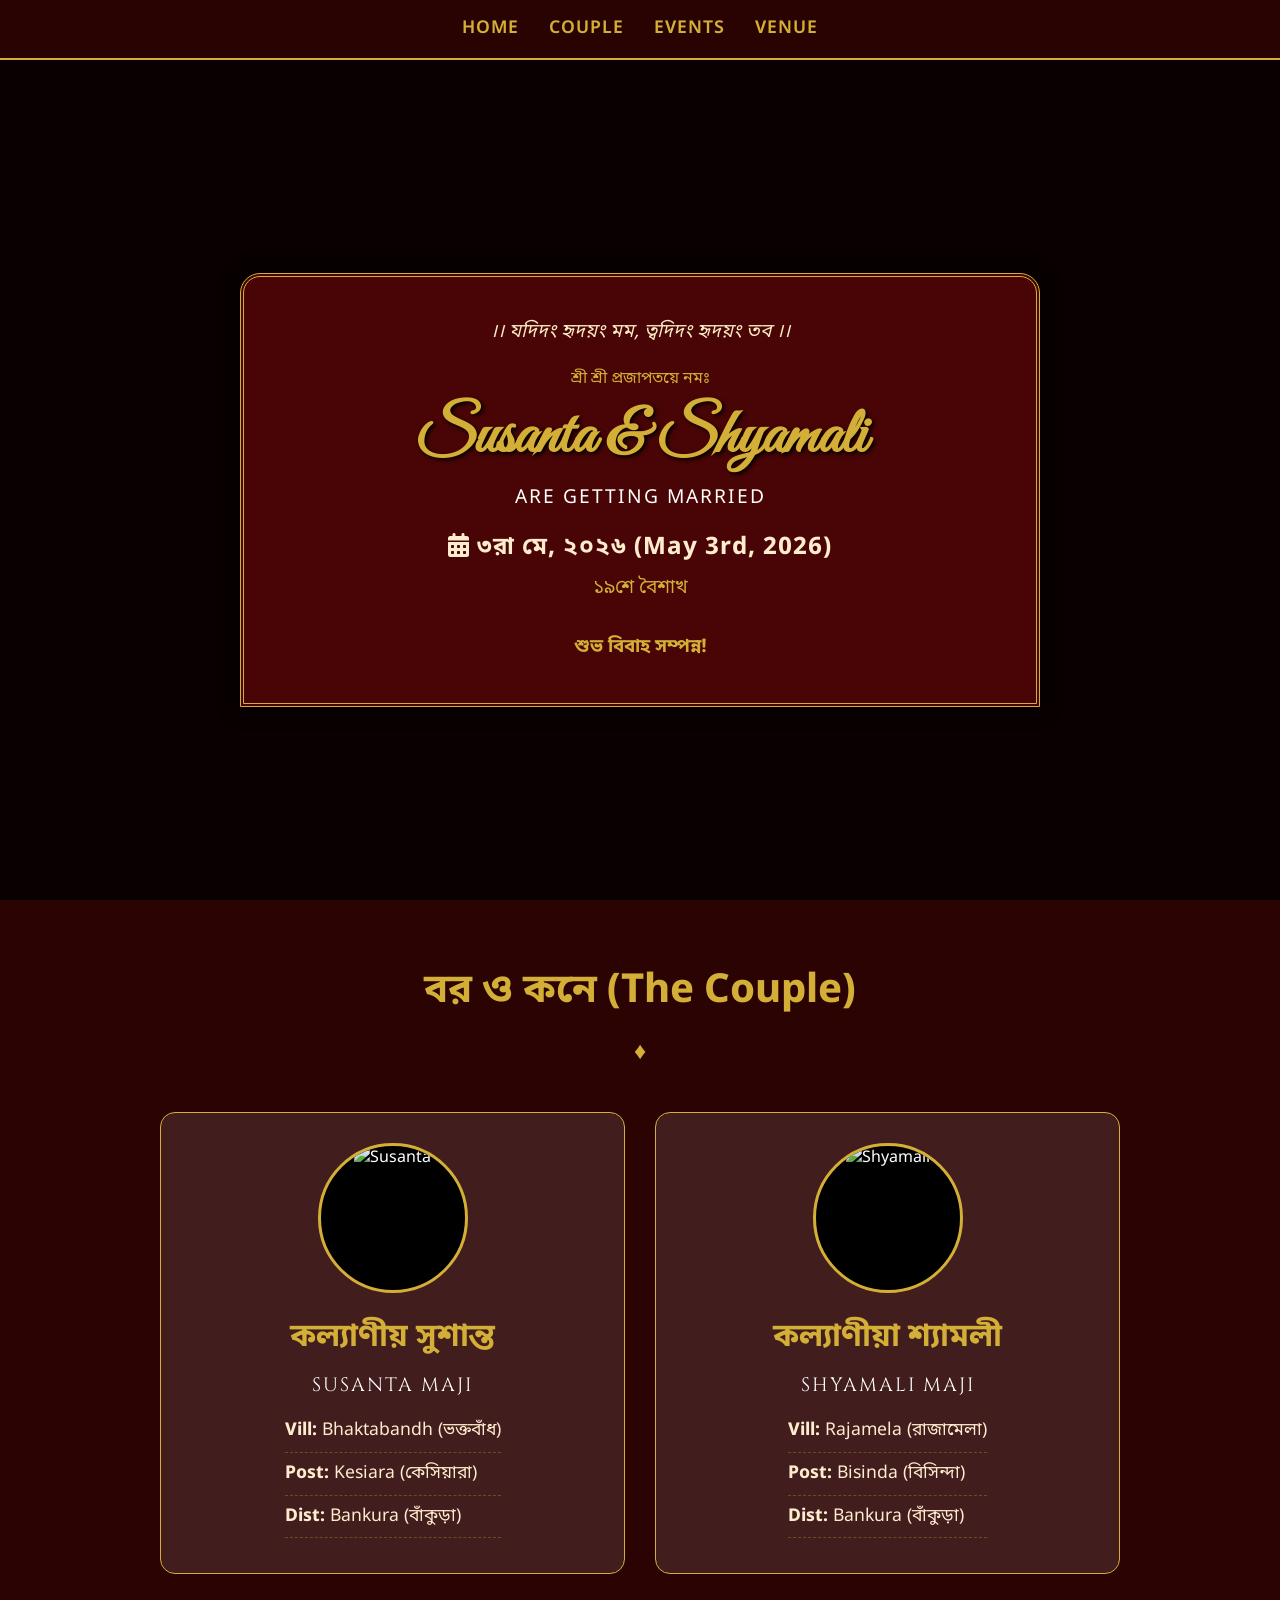
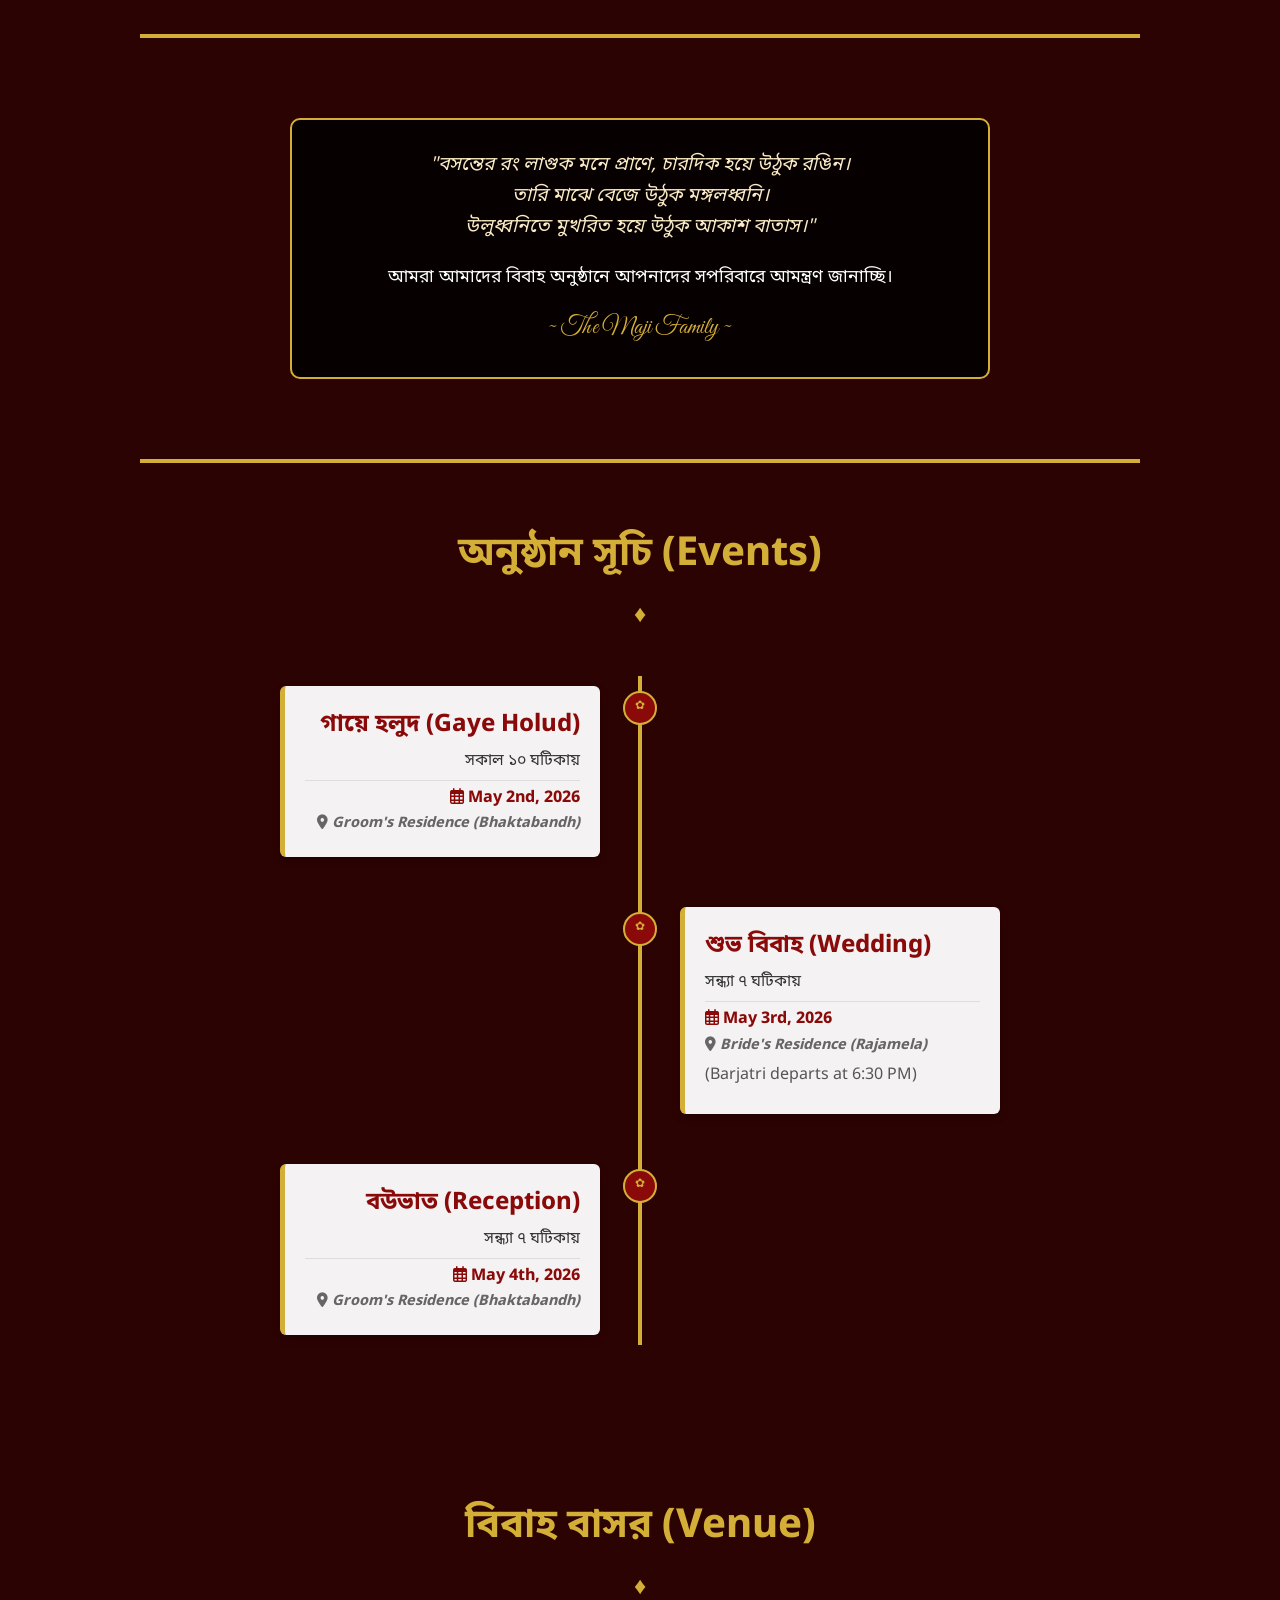
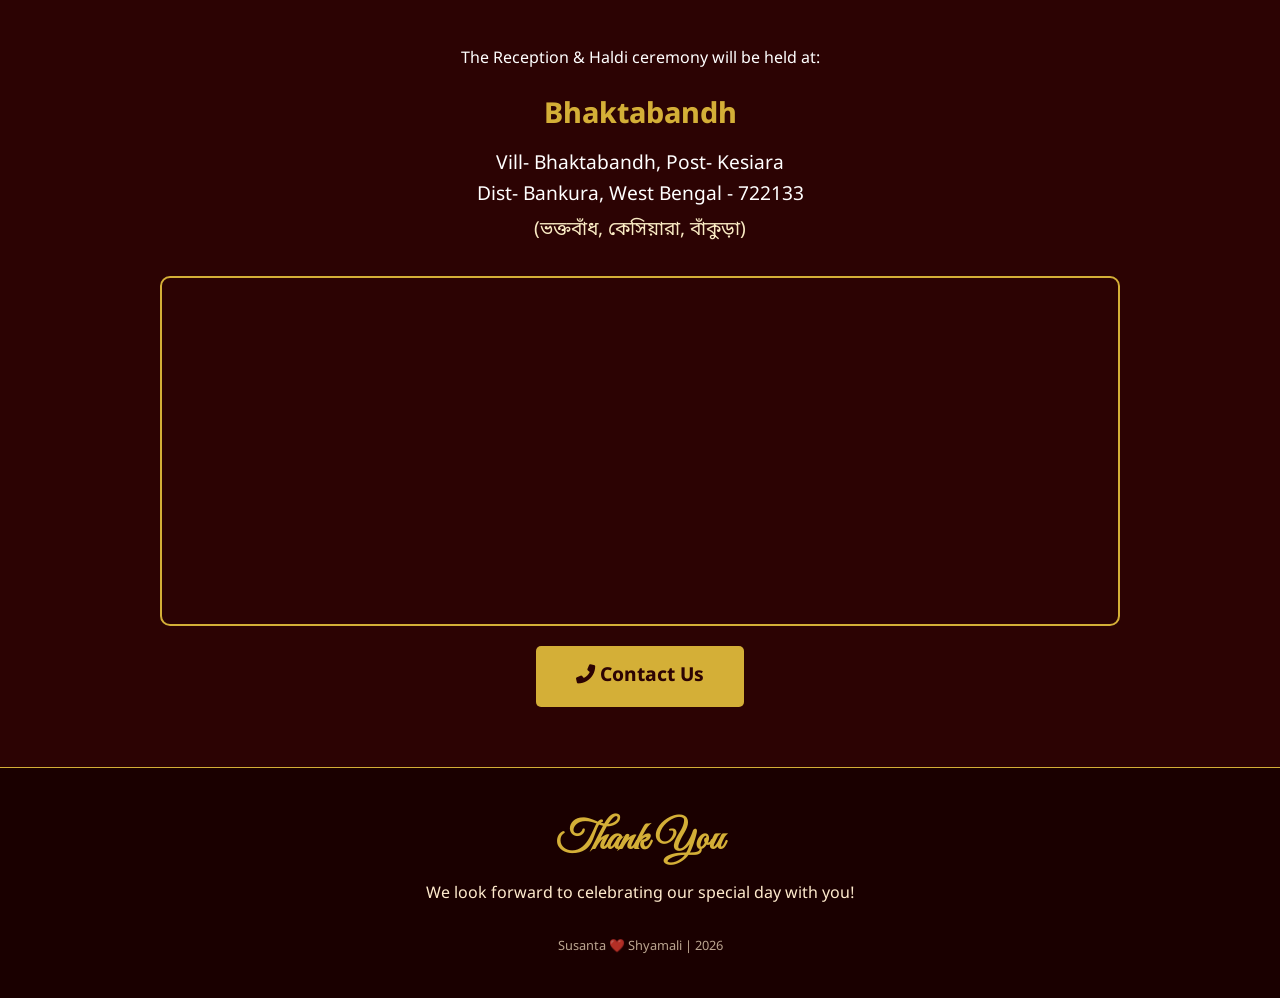
==== index.html @ 26856003 "Name update" ====
<!DOCTYPE html>
<html lang="bn">

<head>
    <meta charset="UTF-8">
    <meta name="viewport" content="width=device-width, initial-scale=1.0">
    <title>শুভ বিবাহ | সুশান্ত Weds শ্যামলী</title>

    <link rel="stylesheet" href="style.css">

    <link rel="preconnect" href="https://fonts.googleapis.com">
    <link
        href="https://fonts.googleapis.com/css2?family=Cinzel:wght@400;700&family=Great+Vibes&family=Noto+Sans+Bengali:wght@400;600;700&display=swap"
        rel="stylesheet">

    <link rel="stylesheet" href="https://cdnjs.cloudflare.com/ajax/libs/font-awesome/6.0.0/css/all.min.css">
</head>

<body>

    <nav>
        <div class="nav-container">
            <a href="#home">Home</a>
            <a href="#couple">Couple</a>
            <a href="#events">Events</a>
            <a href="#venue">Venue</a>
        </div>
    </nav>

    <section id="home" class="hero">
        <div class="hero-frame">
            <p class="mantra">।। যদিদং হৃদয়ং মম, ত্বদিদং হৃদয়ং তব ।।</p>
            <p class="praja">শ্রী শ্রী প্রজাপতয়ে নমঃ</p>

            <h1 class="main-title">Susanta & Shyamali</h1>
            <p class="sub-title">ARE GETTING MARRIED</p>

            <div class="date-display">
                <i class="fas fa-calendar-alt"></i> ৩রা মে, ২০২৬ (May 3rd, 2026)
            </div>
            <div class="bengali-date">১৯শে বৈশাখ</div>

            <div class="countdown" id="countdown">
                <div class="time-box"><span id="days">00</span><label>Days</label></div>
                <div class="time-box"><span id="hours">00</span><label>Hours</label></div>
                <div class="time-box"><span id="minutes">00</span><label>Mins</label></div>
                <div class="time-box"><span id="seconds">00</span><label>Secs</label></div>
            </div>
        </div>
    </section>

    <section id="couple">
        <h2 class="section-title">বর ও কনে (The Couple)</h2>
        <div class="couple-container">
            <div class="person">
                <div class="photo-frame">
                    <img src="https://via.placeholder.com/150/8a0a0a/d4af37?text=Susanta" alt="Susanta">
                </div>
                <h3>কল্যাণীয় সুশান্ত</h3>
                <h4>Susanta Maji</h4>
                <div class="details-box">
                    <p><strong>Vill:</strong> Bhaktabandh (ভক্তবাঁধ)</p>
                    <p><strong>Post:</strong> Kesiara (কেসিয়ারা)</p>
                    <p><strong>Dist:</strong> Bankura (বাঁকুড়া)</p>
                </div>
            </div>

            <div class="person">
                <div class="photo-frame">
                    <img src="https://via.placeholder.com/150/8a0a0a/d4af37?text=Shyamali" alt="Shyamali">
                </div>
                <h3>কল্যাণীয়া শ্যামলী</h3>
                <h4>Shyamali Maji</h4>
                <div class="details-box">
                    <p><strong>Vill:</strong> Rajamela (রাজামেলা)</p>
                    <p><strong>Post:</strong> Bisinda (বিসিন্দা)</p>
                    <p><strong>Dist:</strong> Bankura (বাঁকুড়া)</p>
                </div>
            </div>
        </div>
    </section>

    <section class="invite-section">
        <div class="invite-overlay">
            <div class="poem">
                "বসন্তের রং লাগুক মনে প্রাণে, চারদিক হয়ে উঠুক রঙিন।<br>
                তারি মাঝে বেজে উঠুক মঙ্গলধ্বনি।<br>
                উলুধ্বনিতে মুখরিত হয়ে উঠুক আকাশ বাতাস।"
            </div>
            <p class="invite-text">আমরা আমাদের বিবাহ অনুষ্ঠানে আপনাদের সপরিবারে আমন্ত্রণ জানাচ্ছি।</p>
            <p class="family-name">~ The Maji Family ~</p>
        </div>
    </section>

    <section id="events">
        <h2 class="section-title">অনুষ্ঠান সূচি (Events)</h2>
        <div class="timeline">
            <div class="event-card left">
                <div class="content">
                    <h2>গায়ে হলুদ (Gaye Holud)</h2>
                    <p>সকাল ১০ ঘটিকায়</p>
                    <div class="time">
                        <i class="far fa-calendar-alt"></i> May 2nd, 2026<br>
                        <span class="location"><i class="fas fa-map-marker-alt"></i> Groom's Residence
                            (Bhaktabandh)</span>
                    </div>
                </div>
            </div>
            <div class="event-card right">
                <div class="content">
                    <h2>শুভ বিবাহ (Wedding)</h2>
                    <p>সন্ধ্যা ৭ ঘটিকায়</p>
                    <div class="time">
                        <i class="far fa-calendar-alt"></i> May 3rd, 2026<br>
                        <span class="location"><i class="fas fa-map-marker-alt"></i> Bride's Residence (Rajamela)</span>
                    </div>
                    <p class="barjatri-note">(Barjatri departs at 6:30 PM)</p>
                </div>
            </div>
            <div class="event-card left">
                <div class="content">
                    <h2>বউভাত (Reception)</h2>
                    <p>সন্ধ্যা ৭ ঘটিকায়</p>
                    <div class="time">
                        <i class="far fa-calendar-alt"></i> May 4th, 2026<br>
                        <span class="location"><i class="fas fa-map-marker-alt"></i> Groom's Residence
                            (Bhaktabandh)</span>
                    </div>
                </div>
            </div>
        </div>
    </section>

    <section id="venue" class="venue-section">
        <h2 class="section-title">বিবাহ বাসর (Venue)</h2>
        <p class="venue-intro">The Reception & Haldi ceremony will be held at:</p>

        <div class="venue-details">
            <h3 class="venue-name">Bhaktabandh</h3>
            <p>Vill- Bhaktabandh, Post- Kesiara</p>
            <p>Dist- Bankura, West Bengal - 722133</p>
            <p class="venue-bengali">(ভক্তবাঁধ, কেসিয়ারা, বাঁকুড়া)</p>
        </div>

        <div class="map-container">
            <iframe
                src="https://www.google.com/maps/embed?pb=!1m18!1m12!1m3!1d14690.66266396917!2d86.9926863!3d23.0995574!2m3!1f0!2f0!3f0!3m2!1i1024!2i768!4f13.1!3m3!1m2!1s0x39f7e007e05706cb%3A0x6a160d5b0c9f8fae!2sBhaktabandha%2C%20West%20Bengal%20722133!5e0!3m2!1sen!2sin!4v1700000000000!5m2!1sen!2sin"
                width="100%" height="100%" style="border:0;" allowfullscreen="" loading="lazy"
                referrerpolicy="no-referrer-when-downgrade">
            </iframe>
        </div>

        <a href="tel:+919641737147" class="rsvp-btn"><i class="fas fa-phone-alt"></i> Contact Us</a>
    </section>

    <footer>
        <h2 class="footer-thankyou">Thank You</h2>
        <p>We look forward to celebrating our special day with you!</p>
        <p class="copyright">Susanta ❤️ Shyamali | 2026</p>
    </footer>

    <script src="script.js"></script>
</body>

</html>
---- style.css ----
/* --- CSS Variables & Reset --- */
:root {
    --primary-red: #8a0a0a;
    --dark-red: #2c0303;
    --gold: #d4af37;
    --light-gold: #f9eac3;
    --text-main: #fff;
    --text-secondary: #ffebcd;
    --font-bengali: 'Noto Sans Bengali', sans-serif;
    --font-english: 'Cinzel', serif;
    --font-script: 'Great Vibes', cursive;
}

* {
    margin: 0;
    padding: 0;
    box-sizing: border-box;
    scroll-behavior: smooth;
}

body {
    font-family: var(--font-bengali);
    background-color: var(--dark-red);
    color: var(--text-main);
    /* Ensure 'bg-frame.jpg' exists in the folder */
    background-image: linear-gradient(rgba(0, 0, 0, 0.8), rgba(0, 0, 0, 0.8)), url('bg-frame.jpg');
    background-size: cover;
    background-attachment: fixed;
    background-position: center;
    line-height: 1.6;
    overflow-x: hidden;
}

/* --- Navigation --- */
nav {
    position: fixed;
    top: 0;
    width: 100%;
    background: rgba(44, 3, 3, 0.95);
    padding: 15px 0;
    z-index: 1000;
    border-bottom: 2px solid var(--gold);
    transition: 0.3s;
}

.nav-container {
    max-width: 1200px;
    margin: 0 auto;
    display: flex;
    justify-content: center;
    gap: 30px;
}

nav a {
    color: var(--gold);
    text-decoration: none;
    font-size: 1.1rem;
    font-weight: 600;
    text-transform: uppercase;
    letter-spacing: 1px;
    transition: 0.3s;
    position: relative;
}

nav a:hover::after {
    content: '';
    position: absolute;
    bottom: -5px;
    left: 0;
    width: 100%;
    height: 2px;
    background: var(--gold);
}

/* --- Hero Section --- */
.hero {
    min-height: 100vh;
    display: flex;
    flex-direction: column;
    justify-content: center;
    align-items: center;
    text-align: center;
    padding: 120px 20px 40px;
    position: relative;
}

.hero-frame {
    border: 4px double var(--gold);
    padding: 40px;
    border-radius: 20px 20px 0 0;
    background: rgba(138, 10, 10, 0.5);
    backdrop-filter: blur(5px);
    max-width: 800px;
    width: 100%;
    animation: fadeIn 2s ease;
    box-shadow: 0 0 20px rgba(0, 0, 0, 0.5);
}

.mantra {
    font-size: 1.2rem;
    color: var(--light-gold);
    margin-bottom: 20px;
    font-style: italic;
}

.praja {
    color: var(--gold);
    margin-top: 10px;
}

.main-title {
    font-family: var(--font-script);
    font-size: 4rem;
    color: var(--gold);
    margin: 10px 0;
    text-shadow: 2px 2px 4px black;
    line-height: 1.1;
}

.sub-title {
    font-size: 1.2rem;
    letter-spacing: 2px;
    margin-top: 10px;
}

.date-display {
    font-size: 1.5rem;
    margin-top: 15px;
    font-weight: bold;
    letter-spacing: 1px;
    color: var(--text-secondary);
}

.bengali-date {
    font-size: 1.2rem;
    color: var(--gold);
    margin-top: 5px;
}

/* --- Countdown Timer --- */
.countdown {
    display: flex;
    gap: 15px;
    margin-top: 30px;
    justify-content: center;
    flex-wrap: wrap;
}

.time-box {
    background: rgba(0, 0, 0, 0.6);
    padding: 10px;
    border: 1px solid var(--gold);
    border-radius: 8px;
    min-width: 70px;
    flex: 1;
    max-width: 100px;
}

.time-box span {
    display: block;
    font-size: 1.5rem;
    font-weight: bold;
    color: var(--gold);
}

.time-box label {
    font-size: 0.8rem;
    text-transform: uppercase;
    display: block;
    margin-top: 5px;
}

/* --- Section Styling --- */
section {
    padding: 60px 20px;
    max-width: 1000px;
    margin: 0 auto;
}

.section-title {
    text-align: center;
    font-size: 2.5rem;
    color: var(--gold);
    margin-bottom: 40px;
    position: relative;
    font-family: var(--font-bengali);
}

.section-title::after {
    content: '♦';
    display: block;
    font-size: 1.5rem;
    margin-top: 10px;
}

/* --- Couple Section --- */
.couple-container {
    display: flex;
    flex-wrap: wrap;
    justify-content: center;
    gap: 30px;
    text-align: center;
}

.person {
    background: rgba(255, 255, 255, 0.1);
    padding: 30px;
    border-radius: 15px;
    border: 1px solid var(--gold);
    flex: 1;
    min-width: 300px;
    transition: transform 0.3s;
}

.person:hover {
    transform: translateY(-5px);
    background: rgba(255, 255, 255, 0.15);
}

.photo-frame {
    width: 150px;
    height: 150px;
    border-radius: 50%;
    border: 3px solid var(--gold);
    margin: 0 auto 20px;
    overflow: hidden;
    background: #000;
}

.photo-frame img {
    width: 100%;
    height: 100%;
    object-fit: cover;
}

.person h3 {
    font-size: 2rem;
    color: var(--gold);
    margin-bottom: 5px;
}

.person h4 {
    font-size: 1.2rem;
    margin-bottom: 15px;
    font-weight: normal;
    font-family: var(--font-english);
    text-transform: uppercase;
    letter-spacing: 2px;
}

.details-box {
    font-size: 1.1rem;
    color: var(--text-secondary);
    line-height: 1.8;
    text-align: left;
    display: inline-block;
}

.details-box p {
    border-bottom: 1px dashed rgba(212, 175, 55, 0.3);
    padding-bottom: 5px;
    margin-bottom: 5px;
}

/* --- Events (Itinerary) --- */
.timeline {
    position: relative;
    max-width: 800px;
    margin: 0 auto;
}

.timeline::after {
    content: '';
    position: absolute;
    width: 4px;
    background-color: var(--gold);
    top: 0;
    bottom: 0;
    left: 50%;
    margin-left: -2px;
}

.event-card {
    padding: 10px 40px;
    position: relative;
    background-color: inherit;
    width: 50%;
    box-sizing: border-box;
    margin-bottom: 30px;
}

.event-card::after {
    content: '✿';
    position: absolute;
    width: 30px;
    height: 30px;
    right: -17px;
    background-color: var(--primary-red);
    border: 2px solid var(--gold);
    top: 15px;
    border-radius: 50%;
    z-index: 1;
    text-align: center;
    line-height: 26px;
    font-size: 12px;
    color: var(--gold);
}

.left {
    left: 0;
    text-align: right;
}

.right {
    left: 50%;
    text-align: left;
}

.left::after {
    right: -17px;
}

.right::after {
    left: -17px;
}

.content {
    padding: 20px;
    background-color: rgba(255, 255, 255, 0.95);
    border-radius: 6px;
    border-left: 5px solid var(--gold);
    color: #333;
    box-shadow: 0 4px 8px rgba(0, 0, 0, 0.2);
}

.content h2 {
    color: var(--primary-red);
    margin-bottom: 5px;
    font-size: 1.5rem;
}

.content p {
    font-size: 1rem;
    margin-bottom: 5px;
}

.content .time {
    font-weight: bold;
    color: #8a0a0a;
    display: block;
    margin-top: 5px;
    border-top: 1px solid #ddd;
    padding-top: 5px;
}

.content .location {
    font-size: 0.9em;
    color: #666;
    font-style: italic;
}

.barjatri-note {
    font-size: 0.9rem;
    margin-top: 5px;
    color: #555;
}

/* --- Invite & Venue --- */
.invite-section {
    background: url('bg-frame.jpg') no-repeat center center/cover;
    position: relative;
    text-align: center;
    padding: 80px 20px;
    border-top: 4px solid var(--gold);
    border-bottom: 4px solid var(--gold);
}

.invite-overlay {
    background: rgba(0, 0, 0, 0.85);
    padding: 30px;
    display: inline-block;
    border: 2px solid var(--gold);
    border-radius: 10px;
    width: 100%;
    max-width: 700px;
}

.poem {
    font-size: 1.2rem;
    font-style: italic;
    margin-bottom: 20px;
    color: var(--light-gold);
}

.invite-text {
    font-size: 1.1rem;
    line-height: 1.8;
}

.family-name {
    font-size: 1.5rem;
    margin-top: 15px;
    font-family: var(--font-script);
    color: var(--gold);
}

.venue-section {
    text-align: center;
}

.venue-intro {
    margin-bottom: 20px;
}

.venue-details {
    font-size: 1.2rem;
    margin-top: 20px;
}

.venue-name {
    color: var(--gold);
    font-size: 1.8rem;
    margin-bottom: 10px;
}

.venue-bengali {
    color: var(--light-gold);
    margin-top: 5px;
}

.map-container {
    margin-top: 30px;
    height: 350px;
    width: 100%;
    border: 2px solid var(--gold);
    border-radius: 10px;
    overflow: hidden;
}

/* --- Footer --- */
footer {
    background-color: #1a0000;
    padding: 40px 20px;
    text-align: center;
    color: var(--text-secondary);
    border-top: 1px solid var(--gold);
}

.footer-thankyou {
    font-family: var(--font-script);
    font-size: 2.5rem;
    margin-bottom: 10px;
    color: var(--gold);
}

.copyright {
    margin-top: 30px;
    font-size: 0.8rem;
    opacity: 0.7;
}

.rsvp-btn {
    background-color: var(--gold);
    color: var(--dark-red);
    padding: 15px 40px;
    border: none;
    font-size: 1.2rem;
    font-weight: bold;
    cursor: pointer;
    margin-top: 20px;
    transition: 0.3s;
    text-decoration: none;
    display: inline-block;
    border-radius: 5px;
}

.rsvp-btn:hover {
    background-color: #fff;
    transform: scale(1.05);
}

/* --- Mobile Responsive Rules --- */
@media screen and (max-width: 768px) {

    /* Navbar */
    .nav-container {
        gap: 15px;
        flex-wrap: wrap;
    }

    nav a {
        font-size: 0.9rem;
    }

    /* Hero */
    .hero-frame {
        padding: 20px;
        width: 95%;
    }

    .main-title {
        font-size: 2.5rem;
    }

    .date-display {
        font-size: 1.2rem;
    }

    /* Couple */
    .person {
        min-width: 100%;
        padding: 20px;
    }

    .person h3 {
        font-size: 1.6rem;
    }

    /* Timeline */
    .timeline::after {
        left: 20px;
    }

    .event-card {
        width: 100%;
        padding-left: 50px;
        padding-right: 10px;
        text-align: left;
    }

    /* Reset left/right specific styles for mobile */
    .left,
    .right {
        left: 0;
    }

    .left::after,
    .right::after {
        left: 5px;
        right: auto;
    }

    /* Misc */
    .section-title {
        font-size: 2rem;
    }

    .invite-overlay {
        padding: 20px;
    }

    .poem {
        font-size: 1rem;
    }

    .time-box {
        min-width: 60px;
        padding: 5px;
    }

    .time-box span {
        font-size: 1.2rem;
    }
}

/* Animations */
@keyframes fadeIn {
    from {
        opacity: 0;
        transform: translateY(20px);
    }

    to {
        opacity: 1;
        transform: translateY(0);
    }
}
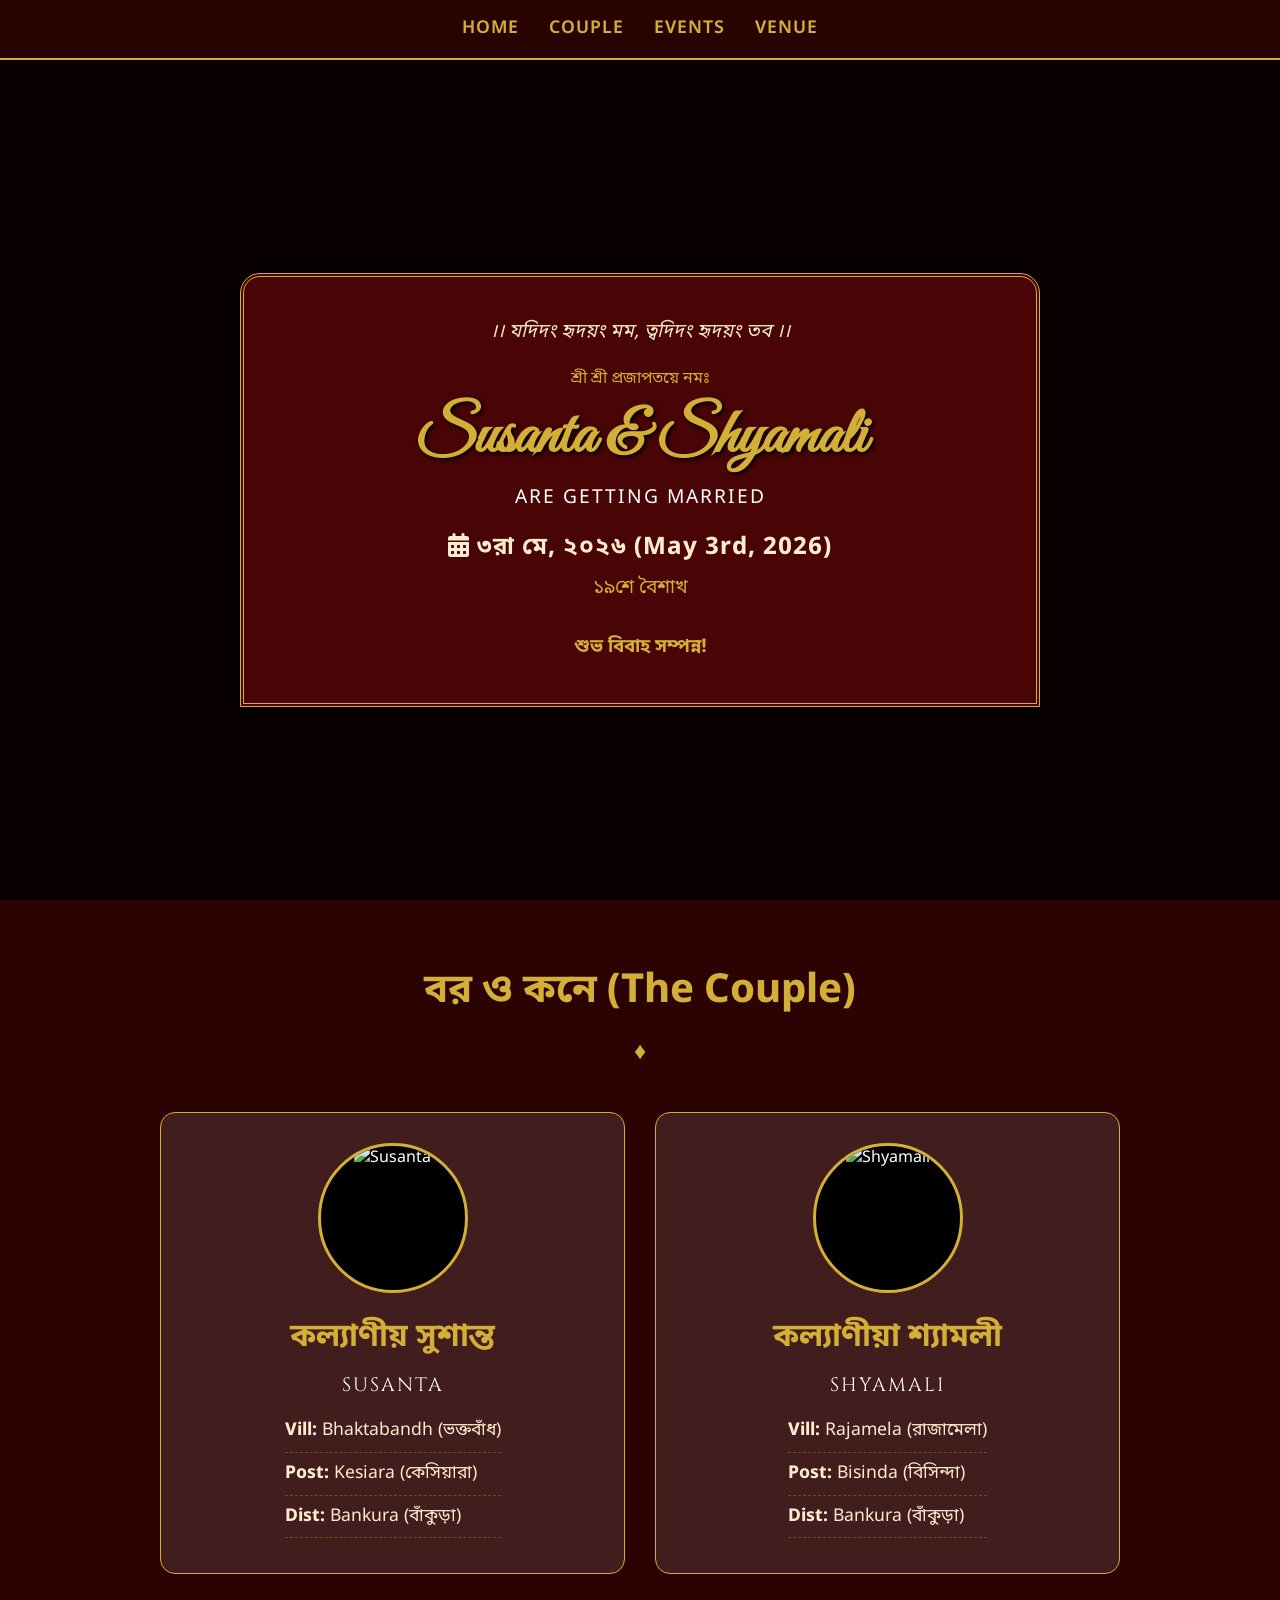
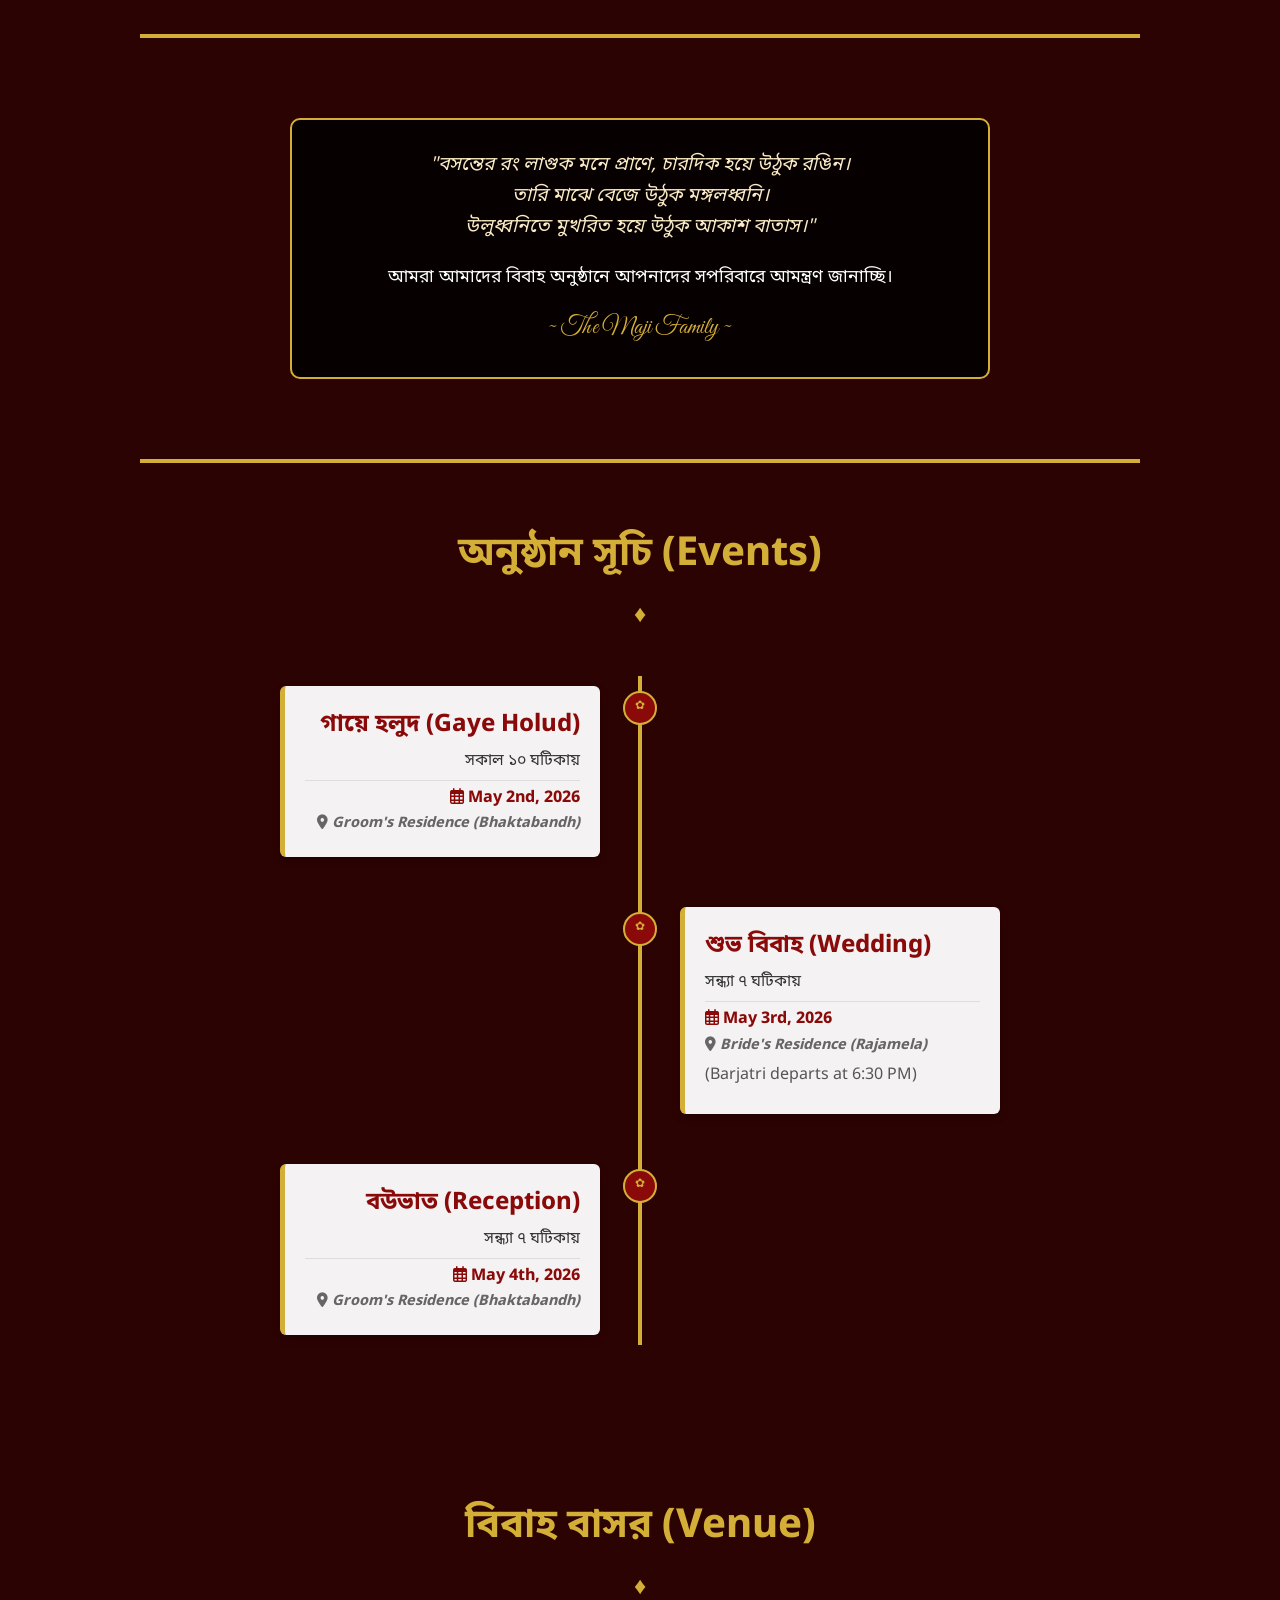
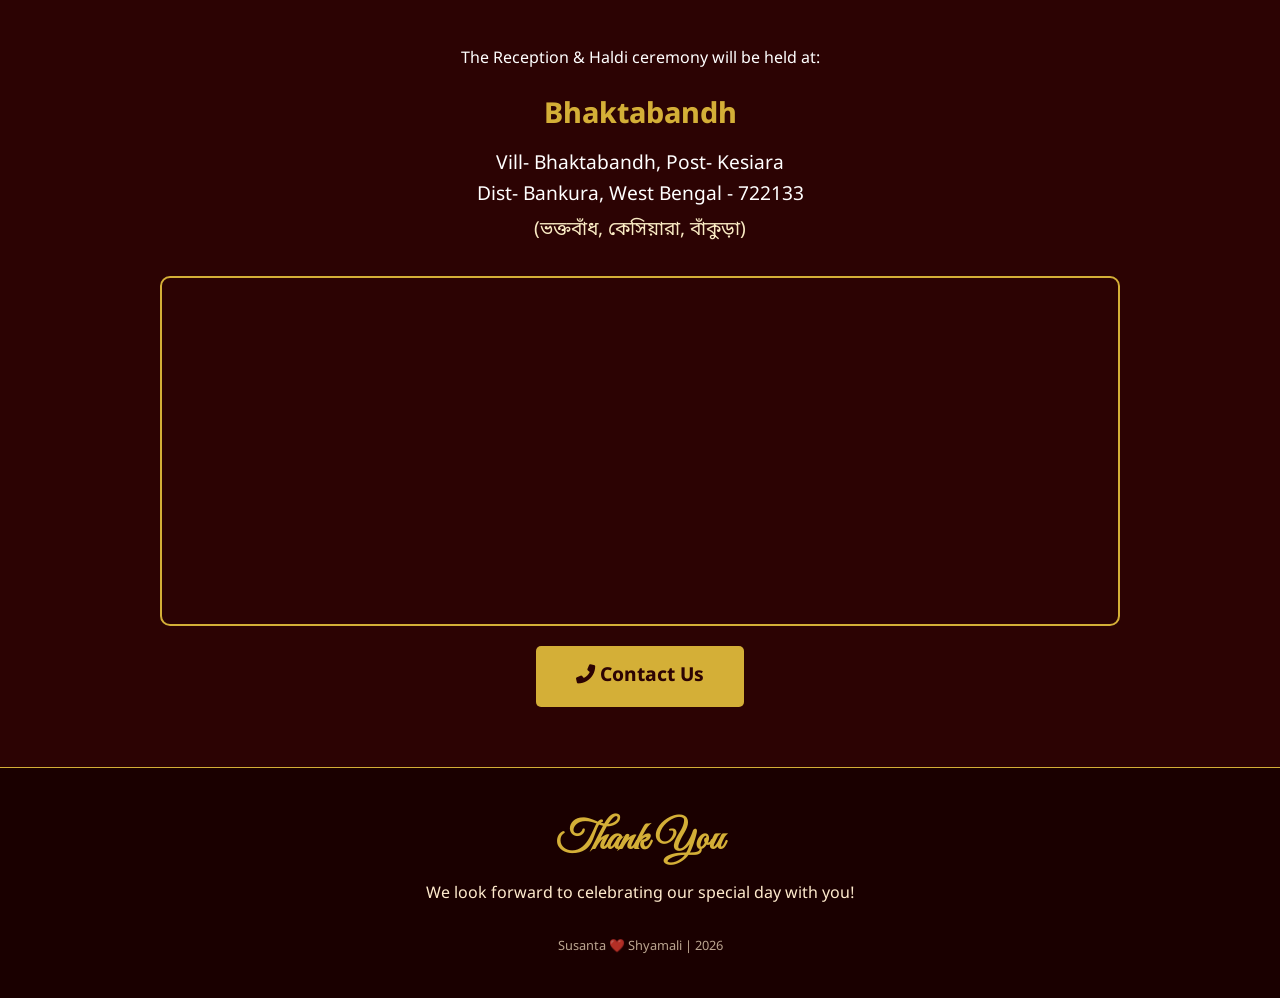
==== commit f5301088: "Name Update" ====
--- a/index.html
+++ b/index.html
@@ -57,7 +57,7 @@
                     <img src="https://via.placeholder.com/150/8a0a0a/d4af37?text=Susanta" alt="Susanta">
                 </div>
                 <h3>কল্যাণীয় সুশান্ত</h3>
-                <h4>Susanta Maji</h4>
+                <h4>Susanta</h4>
                 <div class="details-box">
                     <p><strong>Vill:</strong> Bhaktabandh (ভক্তবাঁধ)</p>
                     <p><strong>Post:</strong> Kesiara (কেসিয়ারা)</p>
@@ -70,7 +70,7 @@
                     <img src="https://via.placeholder.com/150/8a0a0a/d4af37?text=Shyamali" alt="Shyamali">
                 </div>
                 <h3>কল্যাণীয়া শ্যামলী</h3>
-                <h4>Shyamali Maji</h4>
+                <h4>Shyamali</h4>
                 <div class="details-box">
                     <p><strong>Vill:</strong> Rajamela (রাজামেলা)</p>
                     <p><strong>Post:</strong> Bisinda (বিসিন্দা)</p>
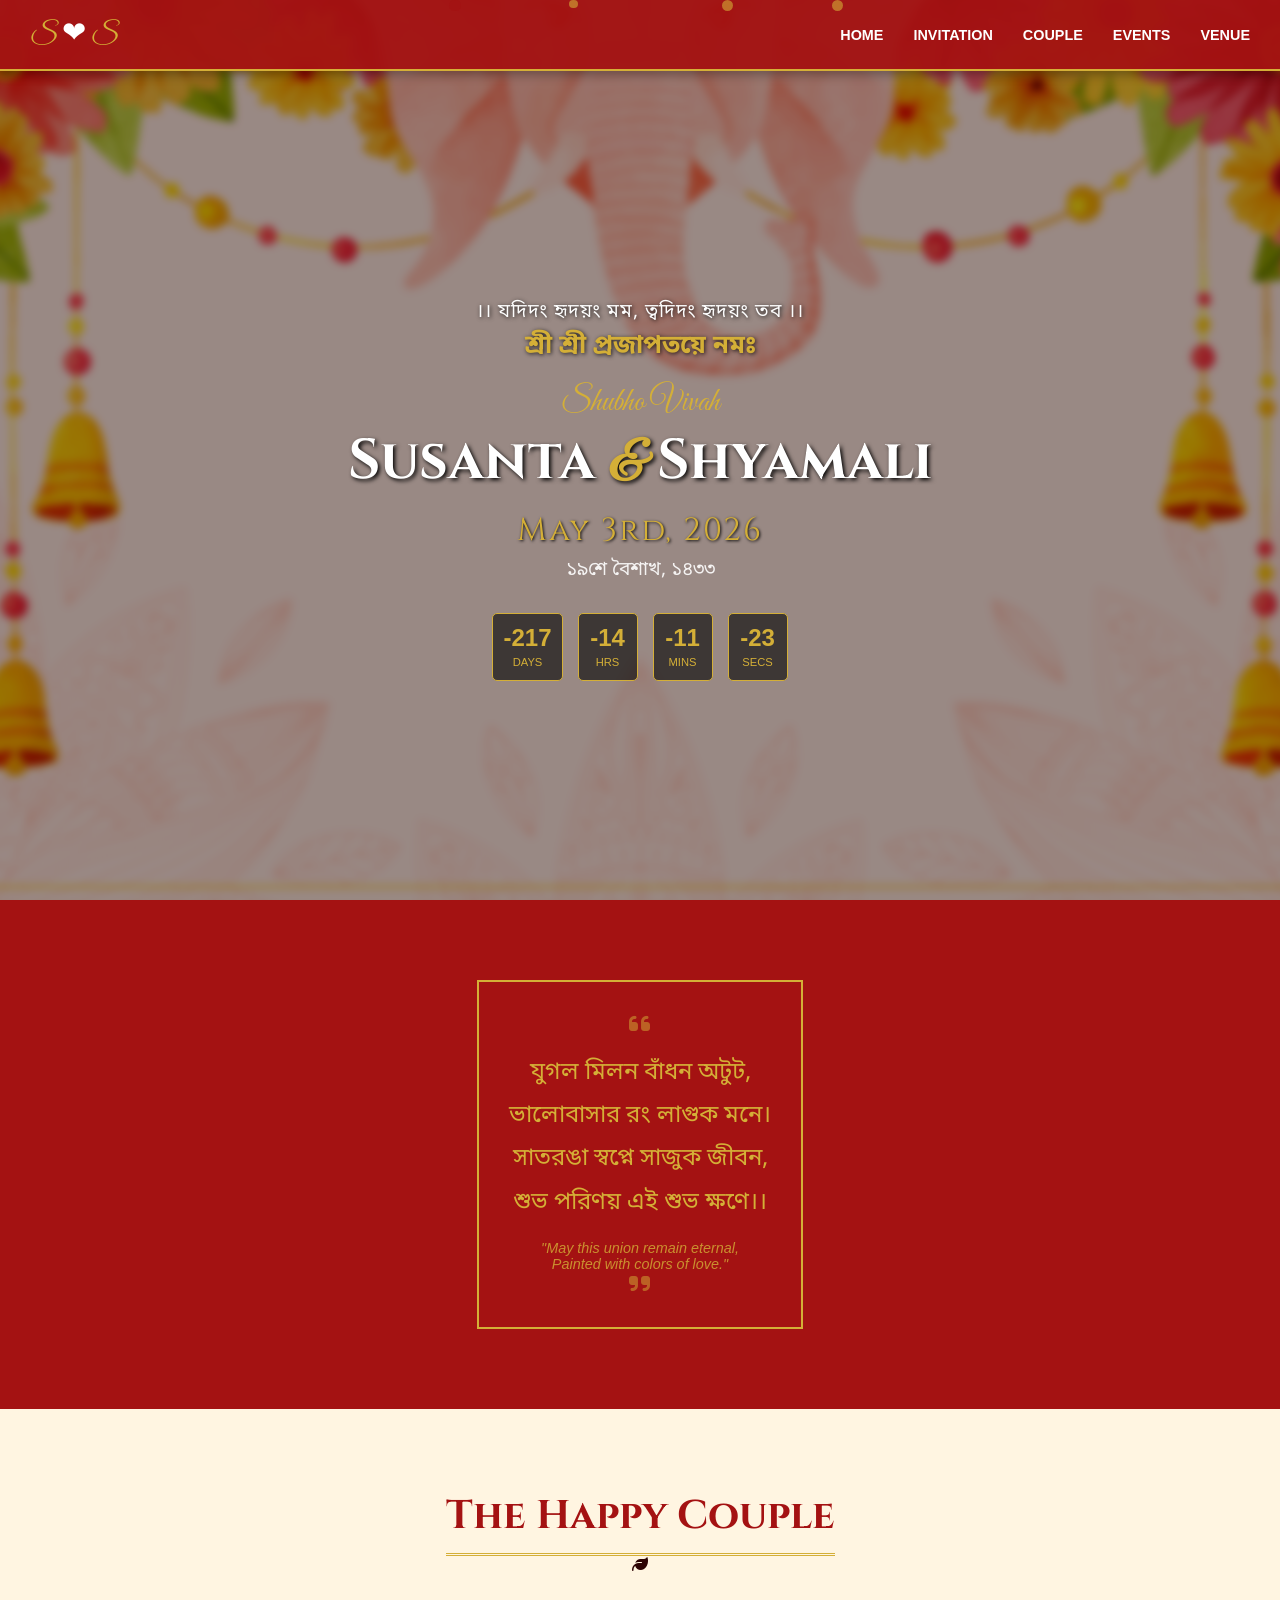
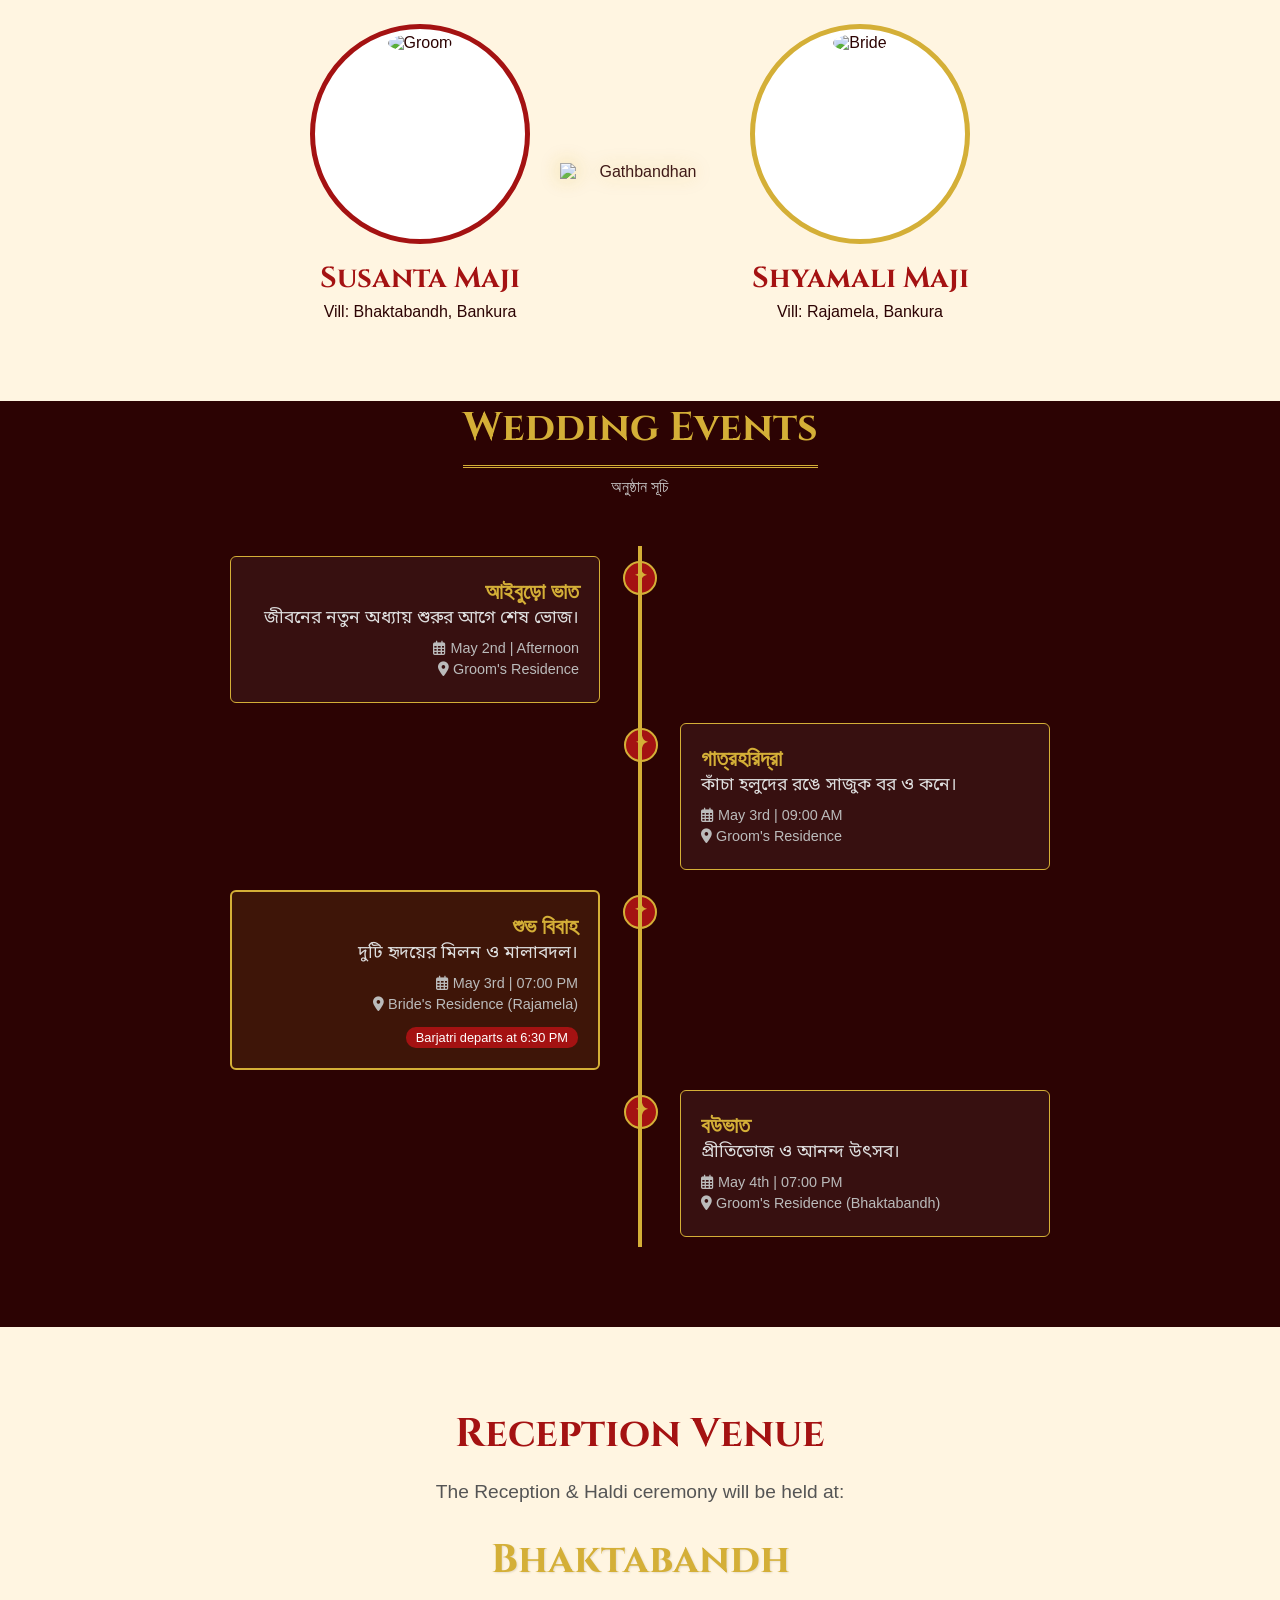
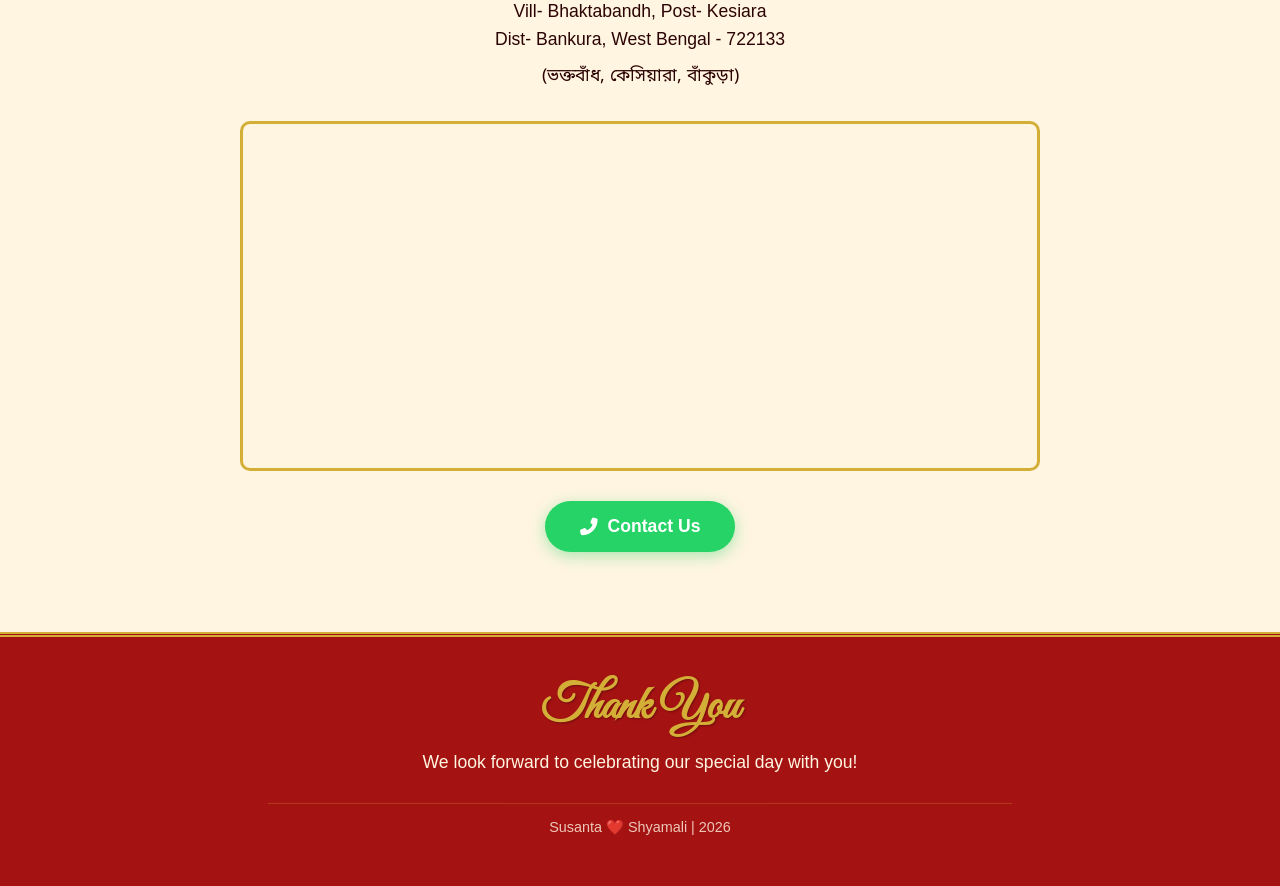
==== commit 06963c04: "Update fonts" ====
--- a/index.html
+++ b/index.html
@@ -1,130 +1,162 @@
 <!DOCTYPE html>
-<html lang="bn">
+<html lang="en">
 
 <head>
     <meta charset="UTF-8">
     <meta name="viewport" content="width=device-width, initial-scale=1.0">
-    <title>শুভ বিবাহ | সুশান্ত Weds শ্যামলী</title>
+    <title>Susanta & Shyamali | Subho Vivah</title>
 
     <link rel="stylesheet" href="style.css">
 
-    <link rel="preconnect" href="https://fonts.googleapis.com">
-    <link
-        href="https://fonts.googleapis.com/css2?family=Cinzel:wght@400;700&family=Great+Vibes&family=Noto+Sans+Bengali:wght@400;600;700&display=swap"
-        rel="stylesheet">
-
-    <link rel="stylesheet" href="https://cdnjs.cloudflare.com/ajax/libs/font-awesome/6.0.0/css/all.min.css">
+    <link rel="stylesheet" href="https://cdnjs.cloudflare.com/ajax/libs/font-awesome/6.4.0/css/all.min.css">
 </head>
 
 <body>
 
-    <nav>
-        <div class="nav-container">
-            <a href="#home">Home</a>
-            <a href="#couple">Couple</a>
-            <a href="#events">Events</a>
-            <a href="#venue">Venue</a>
+    <nav id="navbar">
+        <div class="logo">S <span class="heart-beat">❤</span> S</div>
+        <ul class="nav-links" id="nav-links">
+            <li><a href="#hero" onclick="toggleMenu()">Home</a></li>
+            <li><a href="#poem" onclick="toggleMenu()">Invitation</a></li>
+            <li><a href="#couple" onclick="toggleMenu()">Couple</a></li>
+            <li><a href="#events" onclick="toggleMenu()">Events</a></li>
+            <li><a href="#venue" onclick="toggleMenu()">Venue</a></li>
+        </ul>
+        <div class="hamburger" onclick="toggleMenu()">
+            <i class="fas fa-bars"></i>
         </div>
     </nav>
 
-    <section id="home" class="hero">
-        <div class="hero-frame">
-            <p class="mantra">।। যদিদং হৃদয়ং মম, ত্বদিদং হৃদয়ং তব ।।</p>
-            <p class="praja">শ্রী শ্রী প্রজাপতয়ে নমঃ</p>
-
-            <h1 class="main-title">Susanta & Shyamali</h1>
-            <p class="sub-title">ARE GETTING MARRIED</p>
-
-            <div class="date-display">
-                <i class="fas fa-calendar-alt"></i> ৩রা মে, ২০২৬ (May 3rd, 2026)
-            </div>
-            <div class="bengali-date">১৯শে বৈশাখ</div>
-
-            <div class="countdown" id="countdown">
-                <div class="time-box"><span id="days">00</span><label>Days</label></div>
-                <div class="time-box"><span id="hours">00</span><label>Hours</label></div>
-                <div class="time-box"><span id="minutes">00</span><label>Mins</label></div>
-                <div class="time-box"><span id="seconds">00</span><label>Secs</label></div>
-            </div>
-        </div>
-    </section>
-
-    <section id="couple">
-        <h2 class="section-title">বর ও কনে (The Couple)</h2>
-        <div class="couple-container">
-            <div class="person">
-                <div class="photo-frame">
-                    <img src="https://via.placeholder.com/150/8a0a0a/d4af37?text=Susanta" alt="Susanta">
-                </div>
-                <h3>কল্যাণীয় সুশান্ত</h3>
-                <h4>Susanta</h4>
-                <div class="details-box">
-                    <p><strong>Vill:</strong> Bhaktabandh (ভক্তবাঁধ)</p>
-                    <p><strong>Post:</strong> Kesiara (কেসিয়ারা)</p>
-                    <p><strong>Dist:</strong> Bankura (বাঁকুড়া)</p>
-                </div>
-            </div>
-
-            <div class="person">
-                <div class="photo-frame">
-                    <img src="https://via.placeholder.com/150/8a0a0a/d4af37?text=Shyamali" alt="Shyamali">
-                </div>
-                <h3>কল্যাণীয়া শ্যামলী</h3>
-                <h4>Shyamali</h4>
-                <div class="details-box">
-                    <p><strong>Vill:</strong> Rajamela (রাজামেলা)</p>
-                    <p><strong>Post:</strong> Bisinda (বিসিন্দা)</p>
-                    <p><strong>Dist:</strong> Bankura (বাঁকুড়া)</p>
-                </div>
-            </div>
-        </div>
-    </section>
-
-    <section class="invite-section">
-        <div class="invite-overlay">
-            <div class="poem">
-                "বসন্তের রং লাগুক মনে প্রাণে, চারদিক হয়ে উঠুক রঙিন।<br>
-                তারি মাঝে বেজে উঠুক মঙ্গলধ্বনি।<br>
-                উলুধ্বনিতে মুখরিত হয়ে উঠুক আকাশ বাতাস।"
-            </div>
-            <p class="invite-text">আমরা আমাদের বিবাহ অনুষ্ঠানে আপনাদের সপরিবারে আমন্ত্রণ জানাচ্ছি।</p>
-            <p class="family-name">~ The Maji Family ~</p>
-        </div>
-    </section>
-
-    <section id="events">
-        <h2 class="section-title">অনুষ্ঠান সূচি (Events)</h2>
-        <div class="timeline">
-            <div class="event-card left">
-                <div class="content">
-                    <h2>গায়ে হলুদ (Gaye Holud)</h2>
-                    <p>সকাল ১০ ঘটিকায়</p>
-                    <div class="time">
-                        <i class="far fa-calendar-alt"></i> May 2nd, 2026<br>
-                        <span class="location"><i class="fas fa-map-marker-alt"></i> Groom's Residence
-                            (Bhaktabandh)</span>
-                    </div>
-                </div>
-            </div>
-            <div class="event-card right">
-                <div class="content">
-                    <h2>শুভ বিবাহ (Wedding)</h2>
-                    <p>সন্ধ্যা ৭ ঘটিকায়</p>
-                    <div class="time">
-                        <i class="far fa-calendar-alt"></i> May 3rd, 2026<br>
-                        <span class="location"><i class="fas fa-map-marker-alt"></i> Bride's Residence (Rajamela)</span>
-                    </div>
-                    <p class="barjatri-note">(Barjatri departs at 6:30 PM)</p>
-                </div>
-            </div>
-            <div class="event-card left">
-                <div class="content">
-                    <h2>বউভাত (Reception)</h2>
-                    <p>সন্ধ্যা ৭ ঘটিকায়</p>
-                    <div class="time">
-                        <i class="far fa-calendar-alt"></i> May 4th, 2026<br>
-                        <span class="location"><i class="fas fa-map-marker-alt"></i> Groom's Residence
-                            (Bhaktabandh)</span>
+    <header id="hero">
+        <div class="hero-bg"></div>
+        <div class="hero-overlay"></div>
+
+        <div class="hero-content" data-aos="fade-up">
+            <div class="spiritual-header">
+                <p class="mantra">।। যদিদং হৃদয়ং মম, ত্বদিদং হৃদয়ং তব ।।</p>
+                <p class="praja">শ্রী শ্রী প্রজাপতয়ে নমঃ</p>
+            </div>
+
+            <!-- <div class="top-decoration">
+                <img src="https://img.icons8.com/color/96/null/wedding-rings.png" alt="Rings" class="floating-icon" />
+            </div> -->
+
+            <p class="pre-title">Shubho Vivah</p>
+            <h1 class="main-title">Susanta <span>&</span> Shyamali</h1>
+
+            <div class="hero-date">
+                <span class="date-line">May 3rd, 2026</span>
+                <span class="bengali-date">১৯শে বৈশাখ, ১৪৩৩</span>
+            </div>
+
+            <div class="countdown-container">
+                <div class="time-box"><span id="days">00</span><small>Days</small></div>
+                <div class="time-box"><span id="hours">00</span><small>Hrs</small></div>
+                <div class="time-box"><span id="minutes">00</span><small>Mins</small></div>
+                <div class="time-box"><span id="seconds">00</span><small>Secs</small></div>
+            </div>
+        </div>
+    </header>
+
+    <section id="poem" class="section-padding section-ornament">
+        <div class="container">
+            <div class="poem-card" data-aos="fade-up">
+                <i class="fas fa-quote-left"></i>
+                <p class="bengali-text">
+                    যুগল মিলন বাঁধন অটুট,<br>
+                    ভালোবাসার রং লাগুক মনে।<br>
+                    সাতরঙা স্বপ্নে সাজুক জীবন,<br>
+                    শুভ পরিণয় এই শুভ ক্ষণে।।
+                </p>
+                <div class="english-translation">
+                    "May this union remain eternal,<br>Painted with colors of love."
+                </div>
+                <i class="fas fa-quote-right"></i>
+            </div>
+        </div>
+    </section>
+
+    <section id="couple" class="section-padding">
+        <div class="container">
+            <div class="section-header">
+                <h2>The Happy Couple</h2>
+                <div class="art-decoration"><i class="fas fa-leaf"></i></div>
+            </div>
+
+            <div class="couple-grid">
+                <div class="profile-card slide-in-left">
+                    <div class="img-wrapper groom-border">
+                        <img src="https://via.placeholder.com/400x500/800000/fff?text=Susanta" alt="Groom">
+                    </div>
+                    <h3>Susanta Maji</h3>
+                    <p class="address">Vill: Bhaktabandh, Bankura</p>
+                </div>
+
+                <div class="ampersand fade-in">
+                    <img src="gathbandhan.png" alt="Gathbandhan" class="gathbandhan-img" />
+                </div>
+
+                <div class="profile-card slide-in-right">
+                    <div class="img-wrapper bride-border">
+                        <img src="https://via.placeholder.com/400x500/d4af37/fff?text=Shyamali" alt="Bride">
+                    </div>
+                    <h3>Shyamali Maji</h3>
+                    <p class="address">Vill: Rajamela, Bankura</p>
+                </div>
+            </div>
+        </div>
+    </section>
+
+    <section id="events" class="section-dark">
+        <div class="container">
+            <div class="section-header">
+                <h2 style="color: var(--gold);">Wedding Events</h2>
+                <p style="color: #ccc; margin-top: 10px;">অনুষ্ঠান সূচি</p>
+            </div>
+
+            <div class="timeline-container">
+                <div class="timeline-item left">
+                    <div class="content">
+                        <h3>আইবুড়ো ভাত</h3>
+                        <p class="bengali-desc">জীবনের নতুন অধ্যায় শুরুর আগে শেষ ভোজ।</p>
+                        <div class="time-loc">
+                            <p><i class="far fa-calendar-alt"></i> May 2nd | Afternoon</p>
+                            <p><i class="fas fa-map-marker-alt"></i> Groom's Residence</p>
+                        </div>
+                    </div>
+                </div>
+
+                <div class="timeline-item right">
+                    <div class="content">
+                        <h3>গাত্রহরিদ্রা</h3>
+                        <p class="bengali-desc">কাঁচা হলুদের রঙে সাজুক বর ও কনে।</p>
+                        <div class="time-loc">
+                            <p><i class="far fa-calendar-alt"></i> May 3rd | 09:00 AM</p>
+                            <p><i class="fas fa-map-marker-alt"></i> Groom's Residence</p>
+                        </div>
+                    </div>
+                </div>
+
+                <div class="timeline-item left">
+                    <div class="content highlight-event">
+                        <h3>শুভ বিবাহ</h3>
+                        <p class="bengali-desc">দুটি হৃদয়ের মিলন ও মালাবদল।</p>
+                        <div class="time-loc">
+                            <p><i class="far fa-calendar-alt"></i> May 3rd | 07:00 PM</p>
+                            <p><i class="fas fa-map-marker-alt"></i> Bride's Residence (Rajamela)</p>
+                        </div>
+                        <span class="badge">Barjatri departs at 6:30 PM</span>
+                    </div>
+                </div>
+
+                <div class="timeline-item right">
+                    <div class="content">
+                        <h3>বউভাত</h3>
+                        <p class="bengali-desc">প্রীতিভোজ ও আনন্দ উৎসব।</p>
+                        <div class="time-loc">
+                            <p><i class="far fa-calendar-alt"></i> May 4th | 07:00 PM</p>
+                            <p><i class="fas fa-map-marker-alt"></i> Groom's Residence (Bhaktabandh)</p>
+                        </div>
                     </div>
                 </div>
             </div>
@@ -132,7 +164,7 @@
     </section>
 
     <section id="venue" class="venue-section">
-        <h2 class="section-title">বিবাহ বাসর (Venue)</h2>
+        <h2 class="section-title">Reception Venue</h2>
         <p class="venue-intro">The Reception & Haldi ceremony will be held at:</p>
 
         <div class="venue-details">
@@ -143,6 +175,11 @@
         </div>
 
         <div class="map-container">
+            <!-- <iframe
+                src="https://www.google.com/maps/embed?pb=!1m18!1m12!1m3!1d233857.7027506692!2d86.96096567543883!3d23.232371900000004!2m3!1f0!2f0!3f0!3m2!1i1024!2i768!4f13.1!3m3!1m2!1s0x39f7af605178351b%3A0x6b6134707e4f9408!2sBankura%2C%20West%20Bengal!5e0!3m2!1sen!2sin!4v1700000000000!5m2!1sen!2sin3"
+                width="100%" height="100%" style="border:0;" allowfullscreen="" loading="lazy"
+                referrerpolicy="no-referrer-when-downgrade">
+            </iframe> -->
             <iframe
                 src="https://www.google.com/maps/embed?pb=!1m18!1m12!1m3!1d14690.66266396917!2d86.9926863!3d23.0995574!2m3!1f0!2f0!3f0!3m2!1i1024!2i768!4f13.1!3m3!1m2!1s0x39f7e007e05706cb%3A0x6a160d5b0c9f8fae!2sBhaktabandha%2C%20West%20Bengal%20722133!5e0!3m2!1sen!2sin!4v1700000000000!5m2!1sen!2sin"
                 width="100%" height="100%" style="border:0;" allowfullscreen="" loading="lazy"
@@ -153,12 +190,19 @@
         <a href="tel:+919641737147" class="rsvp-btn"><i class="fas fa-phone-alt"></i> Contact Us</a>
     </section>
 
+    <!-- <footer>
+        <p class="footer-sign">Subho Vivah | Susanta & Shyamali</p>
+        <div class="footer-ornament">❧ ❧ ❧</div>
+    </footer> -->
+
     <footer>
         <h2 class="footer-thankyou">Thank You</h2>
         <p>We look forward to celebrating our special day with you!</p>
         <p class="copyright">Susanta ❤️ Shyamali | 2026</p>
     </footer>
 
+    <div id="floating-container"></div>
+
     <script src="script.js"></script>
 </body>
 
--- a/style.css
+++ b/style.css
@@ -1,13 +1,67 @@
-/* --- CSS Variables & Reset --- */
+/* great-vibes-regular - latin */
+@font-face {
+    font-display: swap;
+    /* Check https://developer.mozilla.org/en-US/docs/Web/CSS/@font-face/font-display for other options. */
+    font-family: 'Great Vibes';
+    font-style: normal;
+    font-weight: 400;
+    src: url('fonts/great-vibes-v21-latin-regular.woff2') format('woff2');
+    /* Chrome 36+, Opera 23+, Firefox 39+, Safari 12+, iOS 10+ */
+}
+
+/* cinzel-regular - latin */
+@font-face {
+    font-display: swap;
+    /* Check https://developer.mozilla.org/en-US/docs/Web/CSS/@font-face/font-display for other options. */
+    font-family: 'Cinzel';
+    font-style: normal;
+    font-weight: 400;
+    src: url('fonts/cinzel-v26-latin-regular.woff2') format('woff2');
+    /* Chrome 36+, Opera 23+, Firefox 39+, Safari 12+, iOS 10+ */
+}
+
+/* cinzel-700 - latin */
+@font-face {
+    font-display: swap;
+    /* Check https://developer.mozilla.org/en-US/docs/Web/CSS/@font-face/font-display for other options. */
+    font-family: 'Cinzel';
+    font-style: normal;
+    font-weight: 700;
+    src: url('fonts/cinzel-v26-latin-700.woff2') format('woff2');
+    /* Chrome 36+, Opera 23+, Firefox 39+, Safari 12+, iOS 10+ */
+}
+
+/* noto-sans-bengali-regular - bengali */
+@font-face {
+    font-display: swap;
+    /* Check https://developer.mozilla.org/en-US/docs/Web/CSS/@font-face/font-display for other options. */
+    font-family: 'Noto Sans Bengali';
+    font-style: normal;
+    font-weight: 400;
+    src: url('fonts/noto-sans-bengali-v33-bengali-regular.woff2') format('woff2');
+    /* Chrome 36+, Opera 23+, Firefox 39+, Safari 12+, iOS 10+ */
+}
+
+/* noto-sans-bengali-700 - bengali */
+@font-face {
+    font-display: swap;
+    /* Check https://developer.mozilla.org/en-US/docs/Web/CSS/@font-face/font-display for other options. */
+    font-family: 'Noto Sans Bengali';
+    font-style: normal;
+    font-weight: 700;
+    src: url('fonts/noto-sans-bengali-v33-bengali-700.woff2') format('woff2');
+    /* Chrome 36+, Opera 23+, Firefox 39+, Safari 12+, iOS 10+ */
+}
+
+
 :root {
-    --primary-red: #8a0a0a;
-    --dark-red: #2c0303;
+    --primary-red: #a41212;
     --gold: #d4af37;
-    --light-gold: #f9eac3;
-    --text-main: #fff;
-    --text-secondary: #ffebcd;
+    --cream: #fff5e1;
+    --text-dark: #2c0303;
+    --glass-bg: rgba(255, 255, 255, 0.85);
+    --font-heading: 'Cinzel', serif;
     --font-bengali: 'Noto Sans Bengali', sans-serif;
-    --font-english: 'Cinzel', serif;
     --font-script: 'Great Vibes', cursive;
 }
 
@@ -19,257 +73,359 @@
 }
 
 body {
-    font-family: var(--font-bengali);
-    background-color: var(--dark-red);
-    color: var(--text-main);
-    /* Ensure 'bg-frame.jpg' exists in the folder */
-    background-image: linear-gradient(rgba(0, 0, 0, 0.8), rgba(0, 0, 0, 0.8)), url('bg-frame.jpg');
-    background-size: cover;
-    background-attachment: fixed;
-    background-position: center;
-    line-height: 1.6;
+    font-family: 'Lato', sans-serif;
+    color: var(--text-dark);
+    background-color: var(--cream);
+    background-image: url("https://www.transparenttextures.com/patterns/cream-paper.png");
     overflow-x: hidden;
 }
 
-/* --- Navigation --- */
+#floating-container {
+    position: fixed;
+    top: 0;
+    left: 0;
+    width: 100%;
+    height: 100%;
+    pointer-events: none;
+    z-index: 9999;
+    overflow: hidden;
+}
+
+/* Utilities */
+.container {
+    max-width: 1100px;
+    margin: 0 auto;
+    padding: 0 20px;
+}
+
+.section-padding {
+    padding: 80px 0;
+}
+
+.section-header {
+    text-align: center;
+    margin-bottom: 50px;
+}
+
+.section-header h2 {
+    font-family: var(--font-heading);
+    font-size: 2.5rem;
+    color: var(--primary-red);
+    border-bottom: 3px double var(--gold);
+    display: inline-block;
+    padding-bottom: 10px;
+}
+
+/* Navigation */
 nav {
     position: fixed;
     top: 0;
     width: 100%;
-    background: rgba(44, 3, 3, 0.95);
-    padding: 15px 0;
+    display: flex;
+    justify-content: space-between;
+    align-items: center;
+    padding: 15px 30px;
     z-index: 1000;
+    background: rgba(164, 18, 18, 0.95);
+    box-shadow: 0 4px 10px rgba(0, 0, 0, 0.3);
     border-bottom: 2px solid var(--gold);
-    transition: 0.3s;
-}
-
-.nav-container {
-    max-width: 1200px;
-    margin: 0 auto;
+}
+
+.logo {
+    font-family: var(--font-script);
+    font-size: 1.8rem;
+    color: var(--gold);
+}
+
+.heart-beat {
+    color: #fff;
+    animation: beat 1s infinite;
+    display: inline-block;
+}
+
+@keyframes beat {
+
+    0%,
+    100% {
+        transform: scale(1);
+    }
+
+    50% {
+        transform: scale(1.2);
+    }
+}
+
+.nav-links {
+    list-style: none;
+    display: flex;
+    gap: 30px;
+}
+
+.nav-links li a {
+    text-decoration: none;
+    color: #fff;
+    font-weight: bold;
+    text-transform: uppercase;
+    font-size: 0.9rem;
+    transition: color 0.3s;
+}
+
+.nav-links li a:hover {
+    color: var(--gold);
+}
+
+.hamburger {
+    display: none;
+    color: var(--gold);
+    font-size: 1.8rem;
+    cursor: pointer;
+}
+
+/* Hero Section */
+header {
+    min-height: 100vh;
+    position: relative;
+    display: flex;
+    align-items: center;
+    justify-content: center;
+    text-align: center;
+    padding-top: 80px;
+    overflow: hidden;
+}
+
+.hero-bg {
+    position: absolute;
+    top: 0;
+    left: 0;
+    width: 100%;
+    height: 100%;
+    background: url('assets/bg-frame.jpg') no-repeat center center/cover;
+    filter: blur(4px);
+    transform: scale(1.1);
+    z-index: 0;
+}
+
+.hero-overlay {
+    position: absolute;
+    top: 0;
+    left: 0;
+    width: 100%;
+    height: 100%;
+    background: rgba(0, 0, 0, 0.4);
+    z-index: 1;
+}
+
+.hero-content {
+    z-index: 2;
+    color: white;
+    position: relative;
+    width: 100%;
+}
+
+/* --- NEW: Spiritual Header (Mantra & Prajapati) --- */
+.spiritual-header {
+    margin-bottom: 20px;
+    animation: fadeIn 2s ease;
+}
+
+.mantra {
+    font-family: 'Noto Sans Bengali', sans-serif;
+    color: #fdfdfd;
+    /* White/Cream */
+    font-size: 1.2rem;
+    margin-bottom: 5px;
+    text-shadow: 1px 1px 4px rgba(0, 0, 0, 0.8);
+    letter-spacing: 1px;
+}
+
+.praja {
+    font-family: 'Noto Sans Bengali', sans-serif;
+    color: var(--gold);
+    /* Gold */
+    font-size: 1.6rem;
+    font-weight: 700;
+    text-shadow: 1px 1px 4px rgba(0, 0, 0, 0.8);
+}
+
+.pre-title {
+    font-family: var(--font-script);
+    font-size: 2rem;
+    color: var(--gold);
+    margin-bottom: 5px;
+}
+
+.main-title {
+    font-family: var(--font-heading);
+    font-size: 3.5rem;
+    line-height: 1.2;
+    margin-bottom: 10px;
+    text-shadow: 2px 2px 4px #000;
+}
+
+.main-title span {
+    color: var(--gold);
+    font-family: var(--font-script);
+}
+
+/* --- DATE DISPLAY --- */
+.hero-date {
+    margin-bottom: 30px;
+}
+
+.date-line {
+    display: block;
+    font-family: var(--font-heading);
+    font-size: 2rem;
+    color: var(--gold);
+    text-shadow: 1px 1px 3px #000;
+    letter-spacing: 2px;
+}
+
+.bengali-date {
+    display: block;
+    font-family: var(--font-bengali);
+    font-size: 1.2rem;
+    color: #fff;
+    margin-top: 5px;
+    opacity: 0.9;
+}
+
+/* Countdown */
+.countdown-container {
     display: flex;
     justify-content: center;
-    gap: 30px;
-}
-
-nav a {
-    color: var(--gold);
-    text-decoration: none;
-    font-size: 1.1rem;
-    font-weight: 600;
-    text-transform: uppercase;
-    letter-spacing: 1px;
-    transition: 0.3s;
-    position: relative;
-}
-
-nav a:hover::after {
-    content: '';
-    position: absolute;
-    bottom: -5px;
-    left: 0;
-    width: 100%;
-    height: 2px;
-    background: var(--gold);
-}
-
-/* --- Hero Section --- */
-.hero {
-    min-height: 100vh;
-    display: flex;
-    flex-direction: column;
-    justify-content: center;
-    align-items: center;
-    text-align: center;
-    padding: 120px 20px 40px;
-    position: relative;
-}
-
-.hero-frame {
-    border: 4px double var(--gold);
-    padding: 40px;
-    border-radius: 20px 20px 0 0;
-    background: rgba(138, 10, 10, 0.5);
-    backdrop-filter: blur(5px);
-    max-width: 800px;
-    width: 100%;
-    animation: fadeIn 2s ease;
-    box-shadow: 0 0 20px rgba(0, 0, 0, 0.5);
-}
-
-.mantra {
-    font-size: 1.2rem;
-    color: var(--light-gold);
-    margin-bottom: 20px;
-    font-style: italic;
-}
-
-.praja {
-    color: var(--gold);
-    margin-top: 10px;
-}
-
-.main-title {
-    font-family: var(--font-script);
-    font-size: 4rem;
-    color: var(--gold);
-    margin: 10px 0;
-    text-shadow: 2px 2px 4px black;
-    line-height: 1.1;
-}
-
-.sub-title {
-    font-size: 1.2rem;
-    letter-spacing: 2px;
-    margin-top: 10px;
-}
-
-.date-display {
-    font-size: 1.5rem;
-    margin-top: 15px;
-    font-weight: bold;
-    letter-spacing: 1px;
-    color: var(--text-secondary);
-}
-
-.bengali-date {
-    font-size: 1.2rem;
-    color: var(--gold);
-    margin-top: 5px;
-}
-
-/* --- Countdown Timer --- */
-.countdown {
-    display: flex;
     gap: 15px;
-    margin-top: 30px;
-    justify-content: center;
-    flex-wrap: wrap;
+    margin-top: 20px;
 }
 
 .time-box {
     background: rgba(0, 0, 0, 0.6);
+    border: 1px solid var(--gold);
+    color: var(--gold);
     padding: 10px;
-    border: 1px solid var(--gold);
-    border-radius: 8px;
-    min-width: 70px;
-    flex: 1;
-    max-width: 100px;
+    border-radius: 5px;
+    min-width: 60px;
 }
 
 .time-box span {
     display: block;
     font-size: 1.5rem;
     font-weight: bold;
-    color: var(--gold);
-}
-
-.time-box label {
-    font-size: 0.8rem;
+}
+
+.time-box small {
+    font-size: 0.7rem;
     text-transform: uppercase;
-    display: block;
-    margin-top: 5px;
-}
-
-/* --- Section Styling --- */
-section {
-    padding: 60px 20px;
-    max-width: 1000px;
-    margin: 0 auto;
-}
-
-.section-title {
+}
+
+/* Poem Section */
+.section-ornament {
+    background: url("https://www.transparenttextures.com/patterns/floral-linen.png"), var(--primary-red);
+    color: var(--gold);
     text-align: center;
-    font-size: 2.5rem;
-    color: var(--gold);
-    margin-bottom: 40px;
+}
+
+.poem-card {
+    border: 2px solid var(--gold);
+    padding: 30px;
+    display: inline-block;
     position: relative;
+}
+
+.bengali-text {
     font-family: var(--font-bengali);
-}
-
-.section-title::after {
-    content: '♦';
-    display: block;
     font-size: 1.5rem;
-    margin-top: 10px;
-}
-
-/* --- Couple Section --- */
-.couple-container {
+    line-height: 1.8;
+    margin: 15px 0;
+}
+
+.english-translation {
+    font-size: 0.9rem;
+    font-style: italic;
+    opacity: 0.8;
+}
+
+.fa-quote-left,
+.fa-quote-right {
+    font-size: 1.5rem;
+    opacity: 0.5;
+}
+
+/* Couple Section */
+.couple-grid {
     display: flex;
-    flex-wrap: wrap;
+    align-items: center;
     justify-content: center;
     gap: 30px;
+    flex-wrap: wrap;
     text-align: center;
 }
 
-.person {
-    background: rgba(255, 255, 255, 0.1);
-    padding: 30px;
-    border-radius: 15px;
-    border: 1px solid var(--gold);
-    flex: 1;
-    min-width: 300px;
-    transition: transform 0.3s;
-}
-
-.person:hover {
-    transform: translateY(-5px);
-    background: rgba(255, 255, 255, 0.15);
-}
-
-.photo-frame {
-    width: 150px;
-    height: 150px;
+.img-wrapper {
+    width: 220px;
+    height: 220px;
     border-radius: 50%;
-    border: 3px solid var(--gold);
-    margin: 0 auto 20px;
     overflow: hidden;
-    background: #000;
-}
-
-.photo-frame img {
+    margin: 0 auto 15px;
+    border: 5px solid var(--gold);
+    padding: 5px;
+    background: #fff;
+}
+
+.groom-border {
+    border-color: var(--primary-red);
+}
+
+.img-wrapper img {
     width: 100%;
     height: 100%;
     object-fit: cover;
-}
-
-.person h3 {
-    font-size: 2rem;
-    color: var(--gold);
+    border-radius: 50%;
+}
+
+.profile-card h3 {
+    font-family: var(--font-heading);
+    color: var(--primary-red);
+    font-size: 1.8rem;
     margin-bottom: 5px;
 }
 
-.person h4 {
-    font-size: 1.2rem;
-    margin-bottom: 15px;
-    font-weight: normal;
-    font-family: var(--font-english);
-    text-transform: uppercase;
-    letter-spacing: 2px;
-}
-
-.details-box {
-    font-size: 1.1rem;
-    color: var(--text-secondary);
-    line-height: 1.8;
-    text-align: left;
-    display: inline-block;
-}
-
-.details-box p {
-    border-bottom: 1px dashed rgba(212, 175, 55, 0.3);
-    padding-bottom: 5px;
-    margin-bottom: 5px;
-}
-
-/* --- Events (Itinerary) --- */
-.timeline {
+/* Gathbandhan Image */
+.ampersand {
+    display: flex;
+    justify-content: center;
+    align-items: center;
+    height: 100%;
+}
+
+.gathbandhan-img {
+    width: 160px;
+    height: auto;
+    opacity: 0.9;
+    filter: drop-shadow(0 0 10px rgba(212, 175, 55, 0.5));
+    transition: transform 0.5s ease-in-out, filter 0.5s ease-in-out;
+}
+
+.gathbandhan-img:hover {
+    transform: scale(1.1) rotate(5deg);
+    filter: drop-shadow(0 0 15px rgba(212, 175, 55, 0.8));
+    opacity: 1;
+}
+
+/* Events Section (Zig-Zag) */
+.section-dark {
+    background: #2c0303;
+    color: white;
+    padding-bottom: 80px;
+}
+
+.timeline-container {
     position: relative;
-    max-width: 800px;
+    max-width: 900px;
     margin: 0 auto;
 }
 
-.timeline::after {
+.timeline-container::after {
     content: '';
     position: absolute;
     width: 4px;
@@ -280,17 +436,26 @@
     margin-left: -2px;
 }
 
-.event-card {
+.timeline-item {
     padding: 10px 40px;
     position: relative;
     background-color: inherit;
     width: 50%;
     box-sizing: border-box;
-    margin-bottom: 30px;
-}
-
-.event-card::after {
-    content: '✿';
+}
+
+.timeline-item.left {
+    left: 0;
+    text-align: right;
+}
+
+.timeline-item.right {
+    left: 50%;
+    text-align: left;
+}
+
+.timeline-item::after {
+    content: '✦';
     position: absolute;
     width: 30px;
     height: 30px;
@@ -301,277 +466,255 @@
     border-radius: 50%;
     z-index: 1;
     text-align: center;
-    line-height: 26px;
-    font-size: 12px;
-    color: var(--gold);
-}
-
-.left {
-    left: 0;
-    text-align: right;
-}
-
-.right {
-    left: 50%;
-    text-align: left;
-}
-
-.left::after {
-    right: -17px;
+    line-height: 25px;
+    color: var(--gold);
+    font-weight: bold;
 }
 
 .right::after {
-    left: -17px;
+    left: -16px;
 }
 
 .content {
     padding: 20px;
-    background-color: rgba(255, 255, 255, 0.95);
+    background-color: rgba(255, 255, 255, 0.05);
     border-radius: 6px;
-    border-left: 5px solid var(--gold);
-    color: #333;
-    box-shadow: 0 4px 8px rgba(0, 0, 0, 0.2);
-}
-
-.content h2 {
-    color: var(--primary-red);
-    margin-bottom: 5px;
-    font-size: 1.5rem;
-}
-
-.content p {
-    font-size: 1rem;
-    margin-bottom: 5px;
-}
-
-.content .time {
-    font-weight: bold;
-    color: #8a0a0a;
-    display: block;
-    margin-top: 5px;
-    border-top: 1px solid #ddd;
-    padding-top: 5px;
-}
-
-.content .location {
-    font-size: 0.9em;
-    color: #666;
-    font-style: italic;
-}
-
-.barjatri-note {
+    border: 1px solid var(--gold);
+}
+
+.highlight-event {
+    background-color: rgba(212, 175, 55, 0.1);
+    border: 2px solid var(--gold);
+}
+
+.content h3 {
+    font-family: var(--font-heading);
+    color: var(--gold);
+    font-size: 1.4rem;
+}
+
+.bengali-desc {
+    font-family: var(--font-bengali);
+    color: #ddd;
+    margin-bottom: 10px;
+    font-size: 1.1rem;
+}
+
+.time-loc p {
+    margin: 5px 0;
     font-size: 0.9rem;
-    margin-top: 5px;
-    color: #555;
-}
-
-/* --- Invite & Venue --- */
-.invite-section {
-    background: url('bg-frame.jpg') no-repeat center center/cover;
-    position: relative;
+    color: #bbb;
+}
+
+.badge {
+    display: inline-block;
+    background: var(--primary-red);
+    color: #fff;
+    padding: 3px 10px;
+    border-radius: 10px;
+    font-size: 0.8rem;
+    margin-top: 10px;
+}
+
+/* --- NEW VENUE SECTION STYLES --- */
+.venue-section {
     text-align: center;
     padding: 80px 20px;
-    border-top: 4px solid var(--gold);
-    border-bottom: 4px solid var(--gold);
-}
-
-.invite-overlay {
-    background: rgba(0, 0, 0, 0.85);
-    padding: 30px;
-    display: inline-block;
-    border: 2px solid var(--gold);
-    border-radius: 10px;
-    width: 100%;
-    max-width: 700px;
-}
-
-.poem {
+    background-color: var(--cream);
+}
+
+.section-title {
+    font-family: var(--font-heading);
+    font-size: 2.5rem;
+    color: var(--primary-red);
+    margin-bottom: 20px;
+}
+
+.venue-intro {
     font-size: 1.2rem;
-    font-style: italic;
-    margin-bottom: 20px;
-    color: var(--light-gold);
-}
-
-.invite-text {
+    color: #555;
+    margin-bottom: 30px;
+}
+
+.venue-details {
+    margin-bottom: 30px;
+}
+
+.venue-name {
+    font-family: var(--font-heading);
+    font-size: 2.5rem;
+    color: var(--gold);
+    margin-bottom: 10px;
+    text-shadow: 1px 1px 2px rgba(0, 0, 0, 0.1);
+}
+
+.venue-details p {
     font-size: 1.1rem;
-    line-height: 1.8;
-}
-
-.family-name {
-    font-size: 1.5rem;
-    margin-top: 15px;
-    font-family: var(--font-script);
-    color: var(--gold);
-}
-
-.venue-section {
-    text-align: center;
-}
-
-.venue-intro {
-    margin-bottom: 20px;
-}
-
-.venue-details {
+    line-height: 1.6;
+    color: var(--text-dark);
+}
+
+.venue-bengali {
+    font-family: var(--font-bengali);
+    color: var(--primary-red);
+    margin-top: 10px;
     font-size: 1.2rem;
-    margin-top: 20px;
-}
-
-.venue-name {
-    color: var(--gold);
-    font-size: 1.8rem;
-    margin-bottom: 10px;
-}
-
-.venue-bengali {
-    color: var(--light-gold);
-    margin-top: 5px;
 }
 
 .map-container {
-    margin-top: 30px;
+    max-width: 800px;
     height: 350px;
-    width: 100%;
-    border: 2px solid var(--gold);
+    margin: 0 auto 30px;
+    border: 3px solid var(--gold);
     border-radius: 10px;
     overflow: hidden;
 }
 
-/* --- Footer --- */
+.rsvp-btn {
+    display: inline-flex;
+    align-items: center;
+    justify-content: center;
+    gap: 10px;
+    background: #25D366;
+    color: white;
+    padding: 15px 35px;
+    text-decoration: none;
+    font-weight: bold;
+    border-radius: 50px;
+    font-size: 1.1rem;
+    transition: transform 0.3s;
+    box-shadow: 0 4px 15px rgba(37, 211, 102, 0.4);
+}
+
+.rsvp-btn:hover {
+    transform: scale(1.05);
+    background: #20bd5a;
+}
+
+/* Petals Animation */
+.petal {
+    position: absolute;
+    background: #d4af37;
+    border-radius: 50%;
+    opacity: 0.6;
+    animation: fall linear infinite;
+    z-index: 9999;
+}
+
+@keyframes fall {
+    to {
+        transform: translateY(110vh) rotate(360deg);
+    }
+}
+
+/* Footer */
+/* footer {
+    background: var(--primary-red);
+    color: var(--gold);
+    text-align: center;
+    padding: 30px;
+    border-top: 5px solid var(--gold);
+} */
+
+/* --- UPDATED FOOTER STYLES --- */
 footer {
-    background-color: #1a0000;
+    background: var(--primary-red);
+    color: var(--cream);
+    text-align: center;
     padding: 40px 20px;
-    text-align: center;
-    color: var(--text-secondary);
-    border-top: 1px solid var(--gold);
+    border-top: 5px double var(--gold);
 }
 
 .footer-thankyou {
-    font-family: var(--font-script);
-    font-size: 2.5rem;
+    font-family: 'Great Vibes', cursive;
+    font-size: 3rem;
+    color: var(--gold);
+    margin-bottom: 15px;
+    text-shadow: 1px 1px 2px rgba(0, 0, 0, 0.3);
+}
+
+footer p {
+    font-size: 1.1rem;
     margin-bottom: 10px;
-    color: var(--gold);
 }
 
 .copyright {
-    margin-top: 30px;
-    font-size: 0.8rem;
-    opacity: 0.7;
-}
-
-.rsvp-btn {
-    background-color: var(--gold);
-    color: var(--dark-red);
-    padding: 15px 40px;
-    border: none;
-    font-size: 1.2rem;
-    font-weight: bold;
-    cursor: pointer;
+    font-size: 0.9rem;
+    opacity: 0.8;
     margin-top: 20px;
-    transition: 0.3s;
-    text-decoration: none;
+    border-top: 1px solid rgba(212, 175, 55, 0.3);
+    padding-top: 15px;
     display: inline-block;
-    border-radius: 5px;
-}
-
-.rsvp-btn:hover {
-    background-color: #fff;
-    transform: scale(1.05);
-}
-
-/* --- Mobile Responsive Rules --- */
-@media screen and (max-width: 768px) {
-
-    /* Navbar */
-    .nav-container {
-        gap: 15px;
-        flex-wrap: wrap;
-    }
-
-    nav a {
-        font-size: 0.9rem;
-    }
-
-    /* Hero */
-    .hero-frame {
-        padding: 20px;
-        width: 95%;
+    width: 60%;
+}
+
+
+/* Responsive */
+@media (max-width: 768px) {
+    .timeline-container::after {
+        left: 31px;
+    }
+
+    .timeline-item {
+        width: 100%;
+        padding-left: 70px;
+        padding-right: 25px;
+    }
+
+    .timeline-item.left,
+    .timeline-item.right {
+        left: 0;
+        text-align: left;
+    }
+
+    .timeline-item.left::after,
+    .timeline-item.right::after {
+        left: 15px;
+    }
+
+    .nav-links {
+        position: absolute;
+        right: 0;
+        top: 60px;
+        background: rgba(164, 18, 18, 0.98);
+        flex-direction: column;
+        width: 100%;
+        text-align: center;
+        padding: 20px 0;
+        transform: translateY(-150%);
+        transition: transform 0.4s ease;
+    }
+
+    .nav-links.active {
+        transform: translateY(0);
+    }
+
+    .hamburger {
+        display: block;
     }
 
     .main-title {
         font-size: 2.5rem;
     }
 
-    .date-display {
-        font-size: 1.2rem;
-    }
-
-    /* Couple */
-    .person {
-        min-width: 100%;
-        padding: 20px;
-    }
-
-    .person h3 {
-        font-size: 1.6rem;
-    }
-
-    /* Timeline */
-    .timeline::after {
-        left: 20px;
-    }
-
-    .event-card {
-        width: 100%;
-        padding-left: 50px;
-        padding-right: 10px;
-        text-align: left;
-    }
-
-    /* Reset left/right specific styles for mobile */
-    .left,
-    .right {
-        left: 0;
-    }
-
-    .left::after,
-    .right::after {
-        left: 5px;
-        right: auto;
-    }
-
-    /* Misc */
-    .section-title {
-        font-size: 2rem;
-    }
-
-    .invite-overlay {
-        padding: 20px;
-    }
-
-    .poem {
+    .hero-bg {
+        background-position: center top;
+    }
+
+    .gathbandhan-img {
+        width: 120px;
+        margin: 20px 0;
+    }
+
+    .mantra {
         font-size: 1rem;
     }
 
-    .time-box {
-        min-width: 60px;
-        padding: 5px;
-    }
-
-    .time-box span {
-        font-size: 1.2rem;
-    }
-}
-
-/* Animations */
-@keyframes fadeIn {
-    from {
-        opacity: 0;
-        transform: translateY(20px);
-    }
-
-    to {
-        opacity: 1;
-        transform: translateY(0);
+    .praja {
+        font-size: 1.4rem;
+    }
+
+    .footer-thankyou {
+        font-size: 2.5rem;
     }
 }
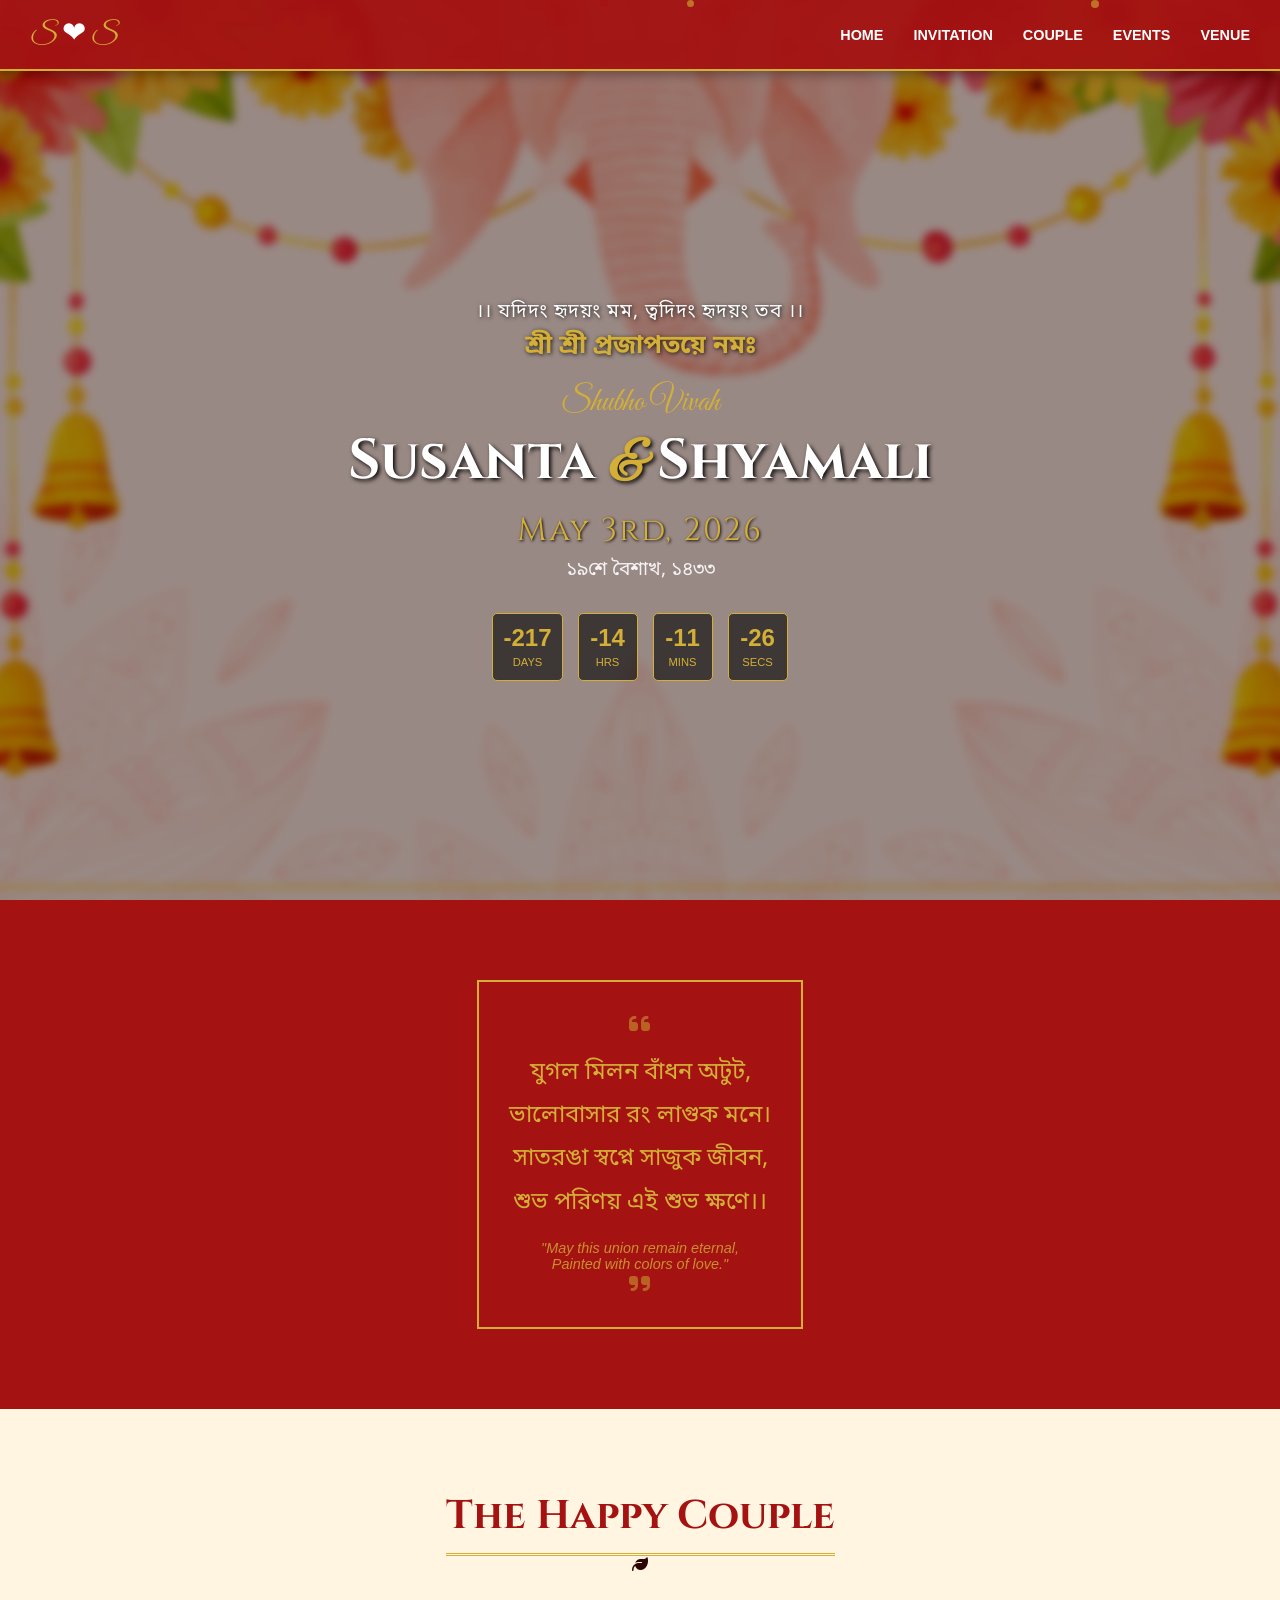
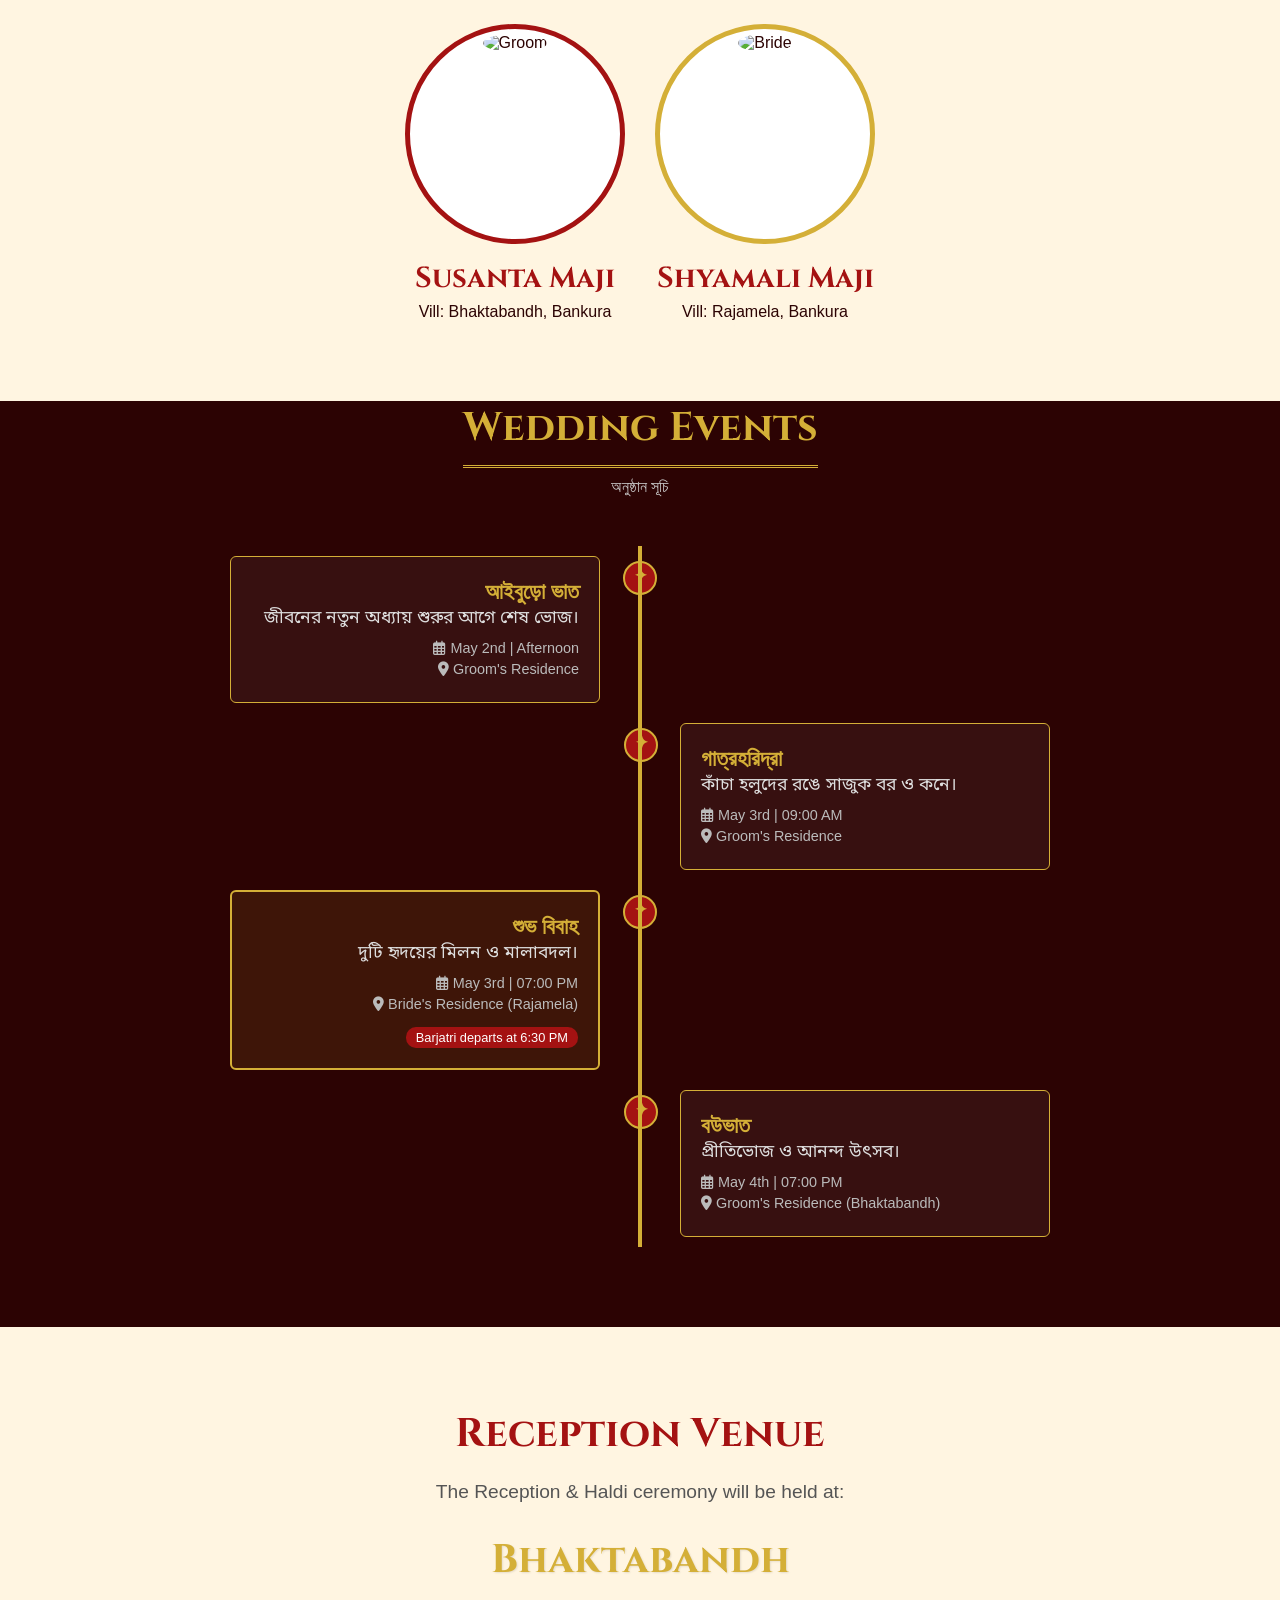
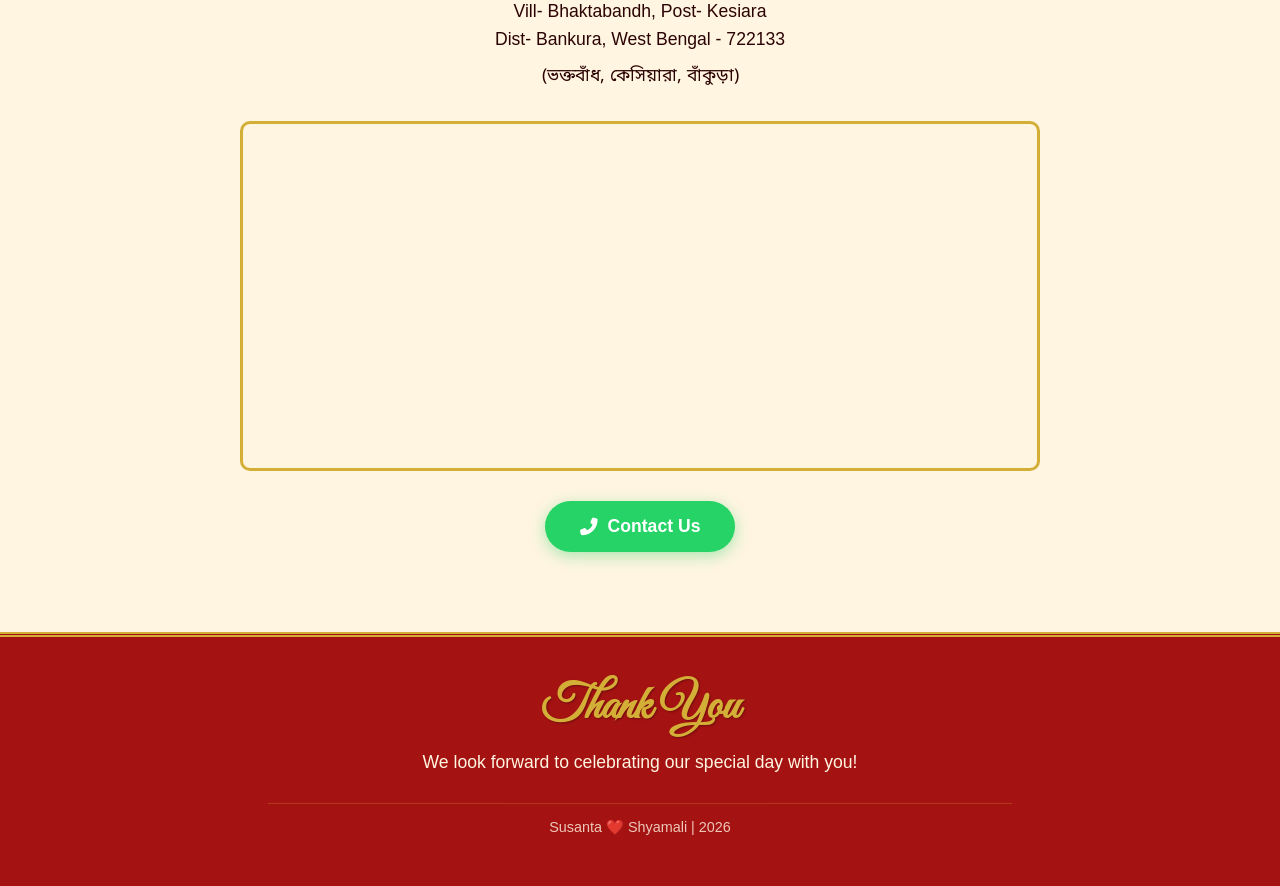
==== commit 2c88e02b: "update" ====
--- a/index.html
+++ b/index.html
@@ -36,10 +36,6 @@
                 <p class="mantra">।। যদিদং হৃদয়ং মম, ত্বদিদং হৃদয়ং তব ।।</p>
                 <p class="praja">শ্রী শ্রী প্রজাপতয়ে নমঃ</p>
             </div>
-
-            <!-- <div class="top-decoration">
-                <img src="https://img.icons8.com/color/96/null/wedding-rings.png" alt="Rings" class="floating-icon" />
-            </div> -->
 
             <p class="pre-title">Shubho Vivah</p>
             <h1 class="main-title">Susanta <span>&</span> Shyamali</h1>
@@ -92,10 +88,6 @@
                     <p class="address">Vill: Bhaktabandh, Bankura</p>
                 </div>
 
-                <div class="ampersand fade-in">
-                    <img src="gathbandhan.png" alt="Gathbandhan" class="gathbandhan-img" />
-                </div>
-
                 <div class="profile-card slide-in-right">
                     <div class="img-wrapper bride-border">
                         <img src="https://via.placeholder.com/400x500/d4af37/fff?text=Shyamali" alt="Bride">
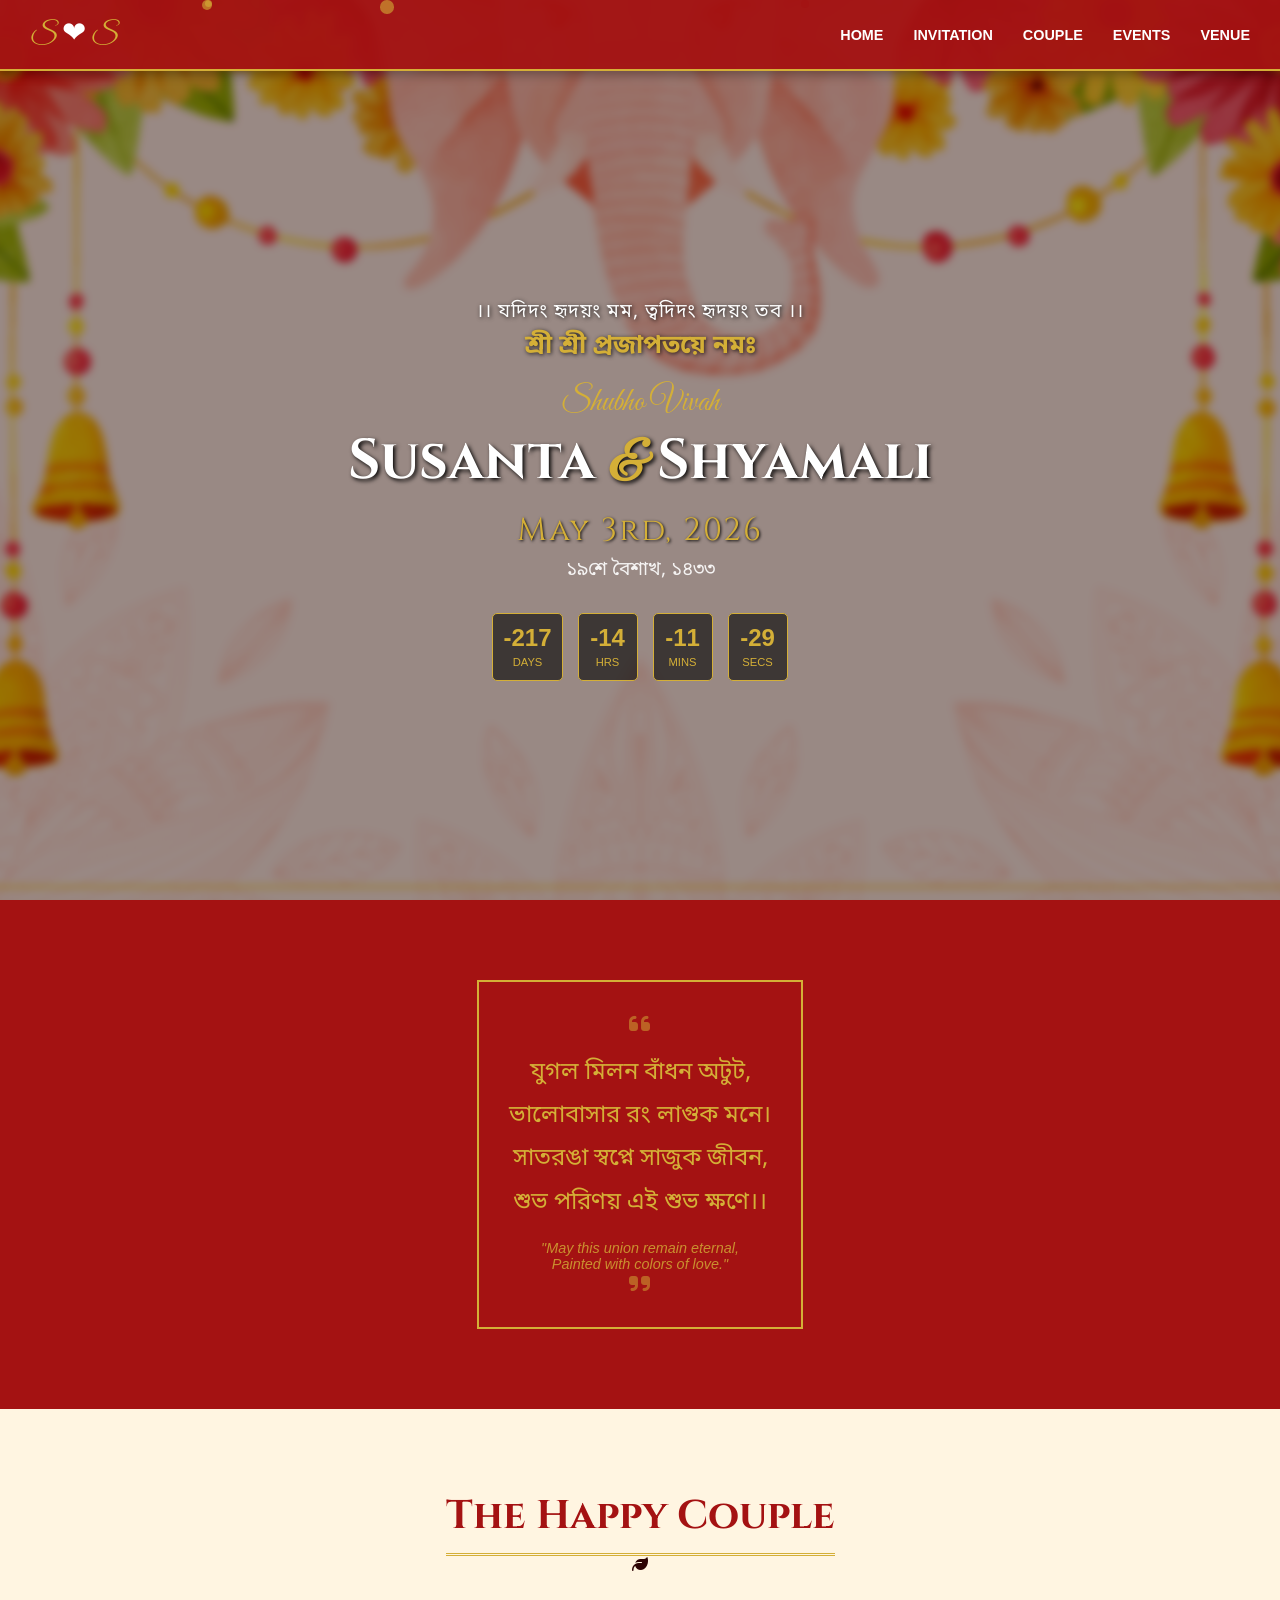
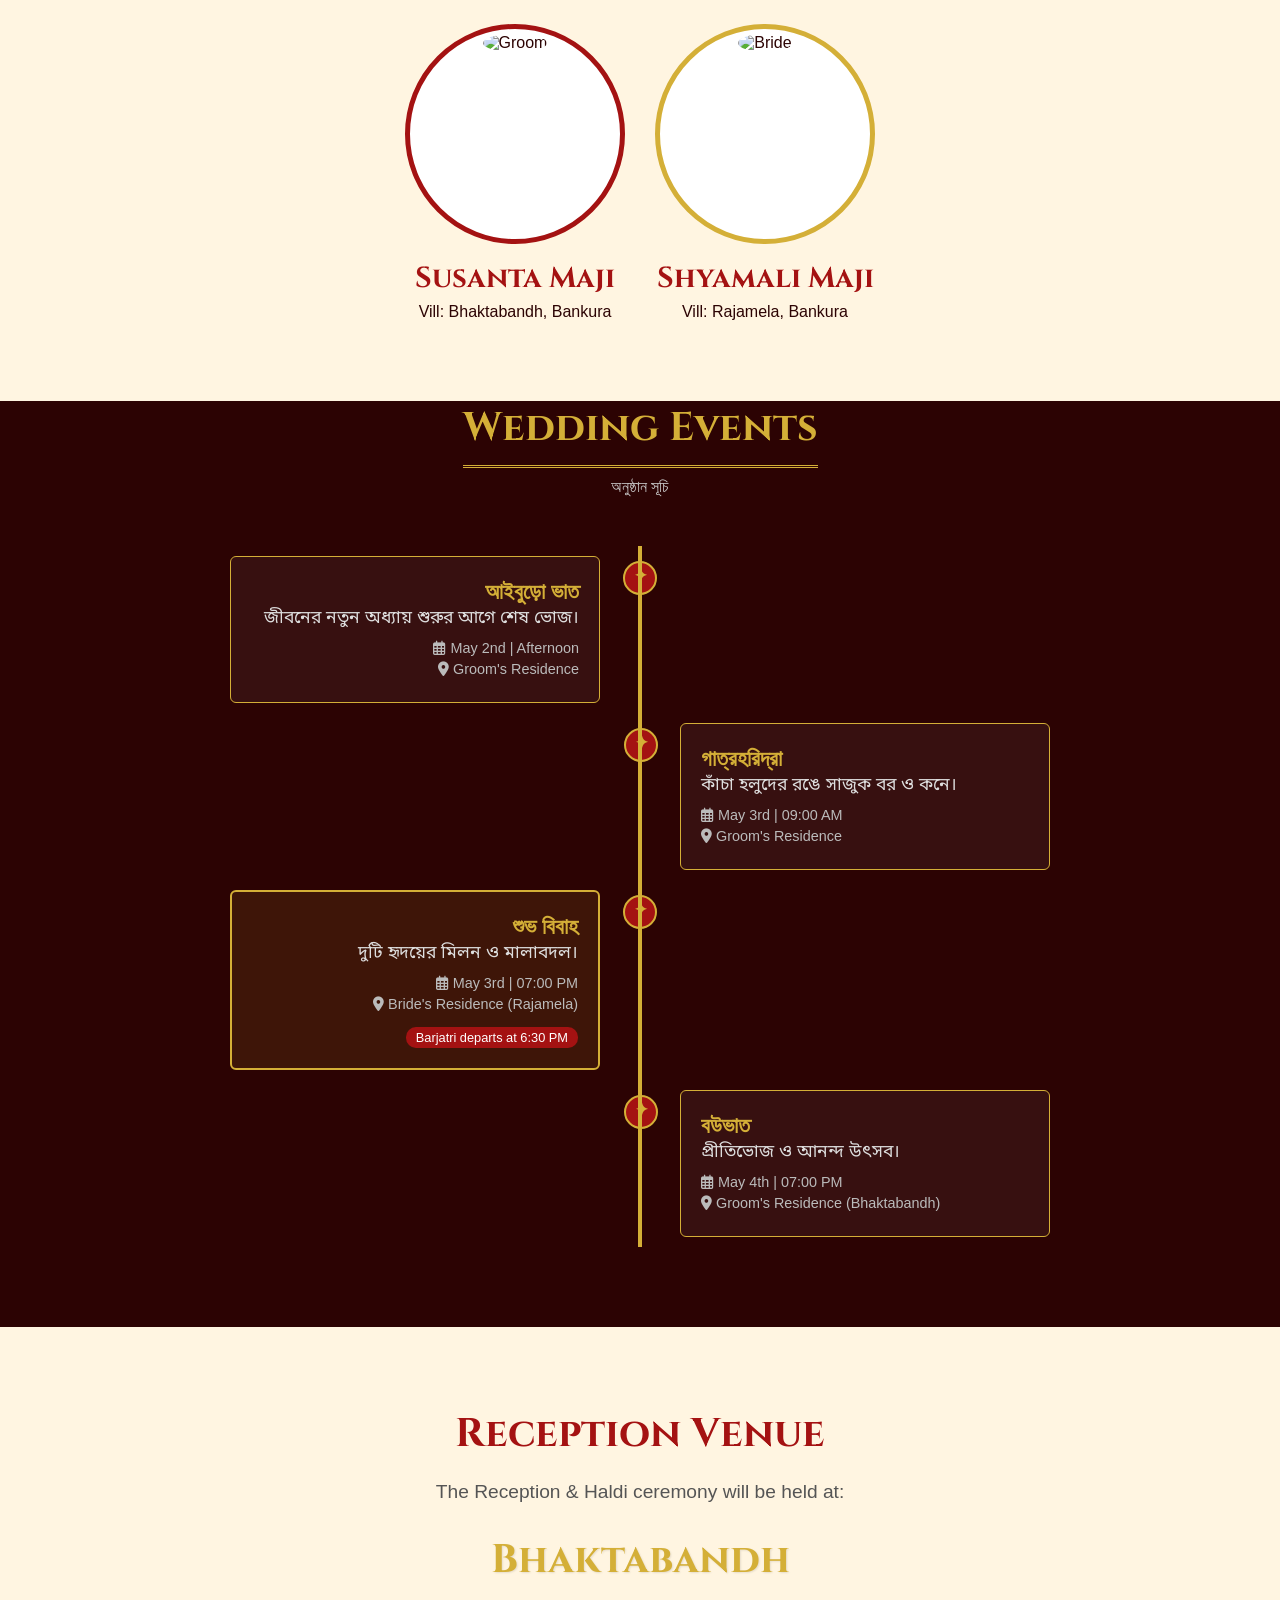
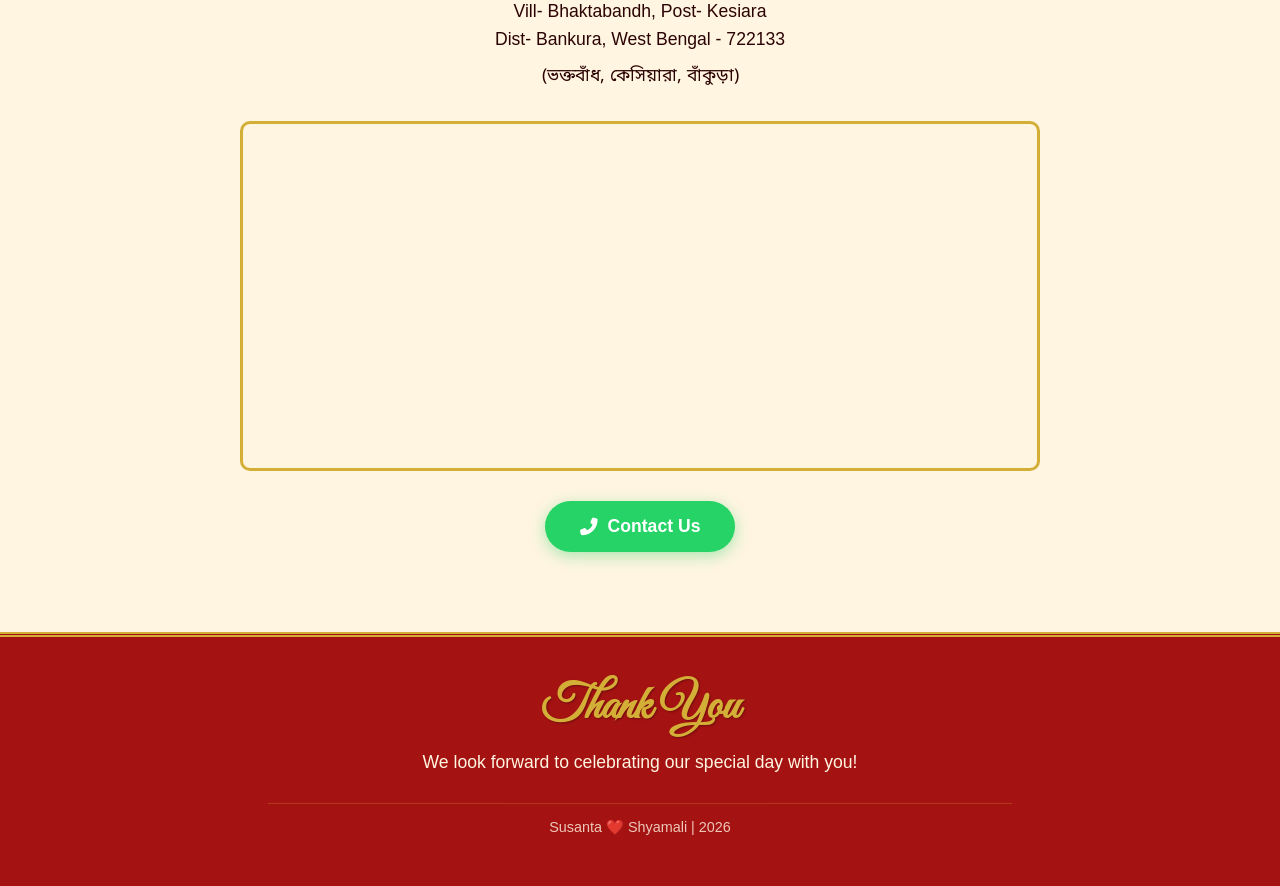
==== commit af4c1f62: "image changes" ====
--- a/index.html
+++ b/index.html
@@ -82,7 +82,7 @@
             <div class="couple-grid">
                 <div class="profile-card slide-in-left">
                     <div class="img-wrapper groom-border">
-                        <img src="https://via.placeholder.com/400x500/800000/fff?text=Susanta" alt="Groom">
+                        <img src="" alt="Groom">
                     </div>
                     <h3>Susanta Maji</h3>
                     <p class="address">Vill: Bhaktabandh, Bankura</p>
@@ -90,7 +90,7 @@
 
                 <div class="profile-card slide-in-right">
                     <div class="img-wrapper bride-border">
-                        <img src="https://via.placeholder.com/400x500/d4af37/fff?text=Shyamali" alt="Bride">
+                        <img src="" alt="Bride">
                     </div>
                     <h3>Shyamali Maji</h3>
                     <p class="address">Vill: Rajamela, Bankura</p>
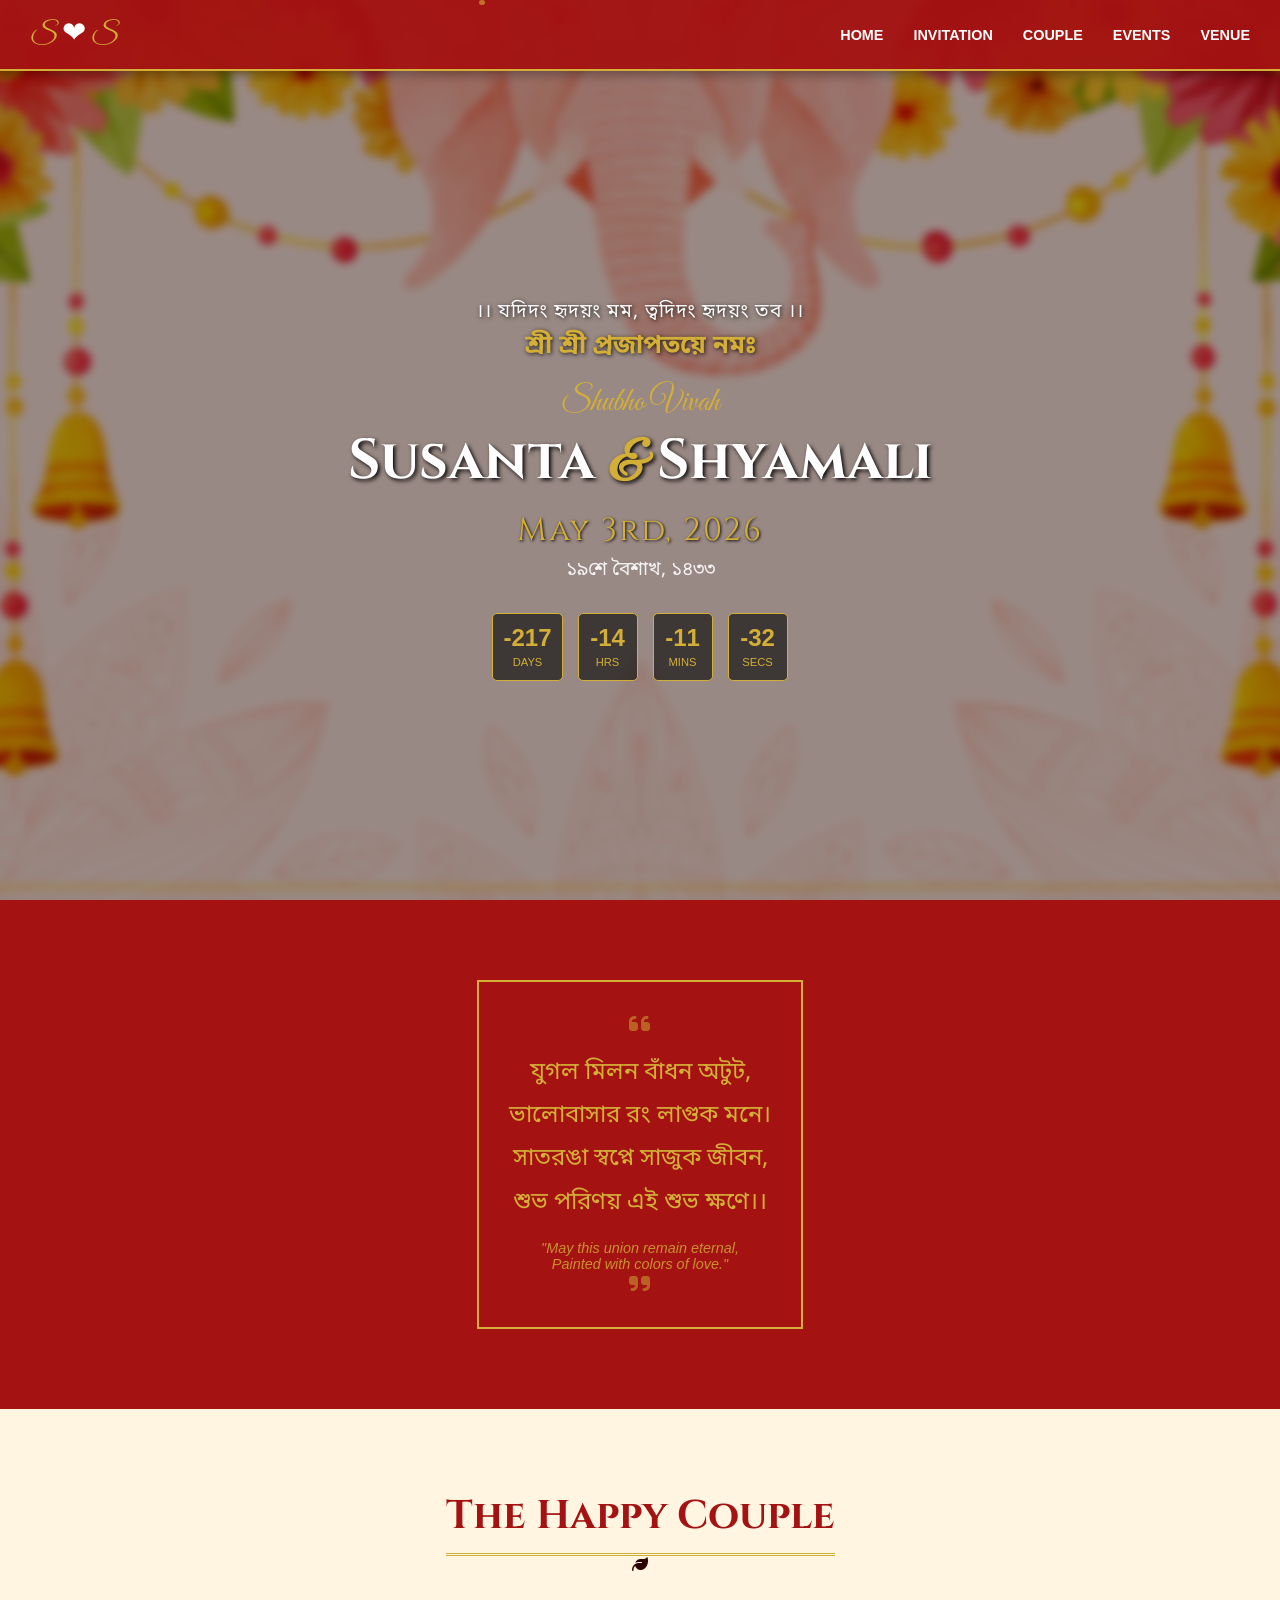
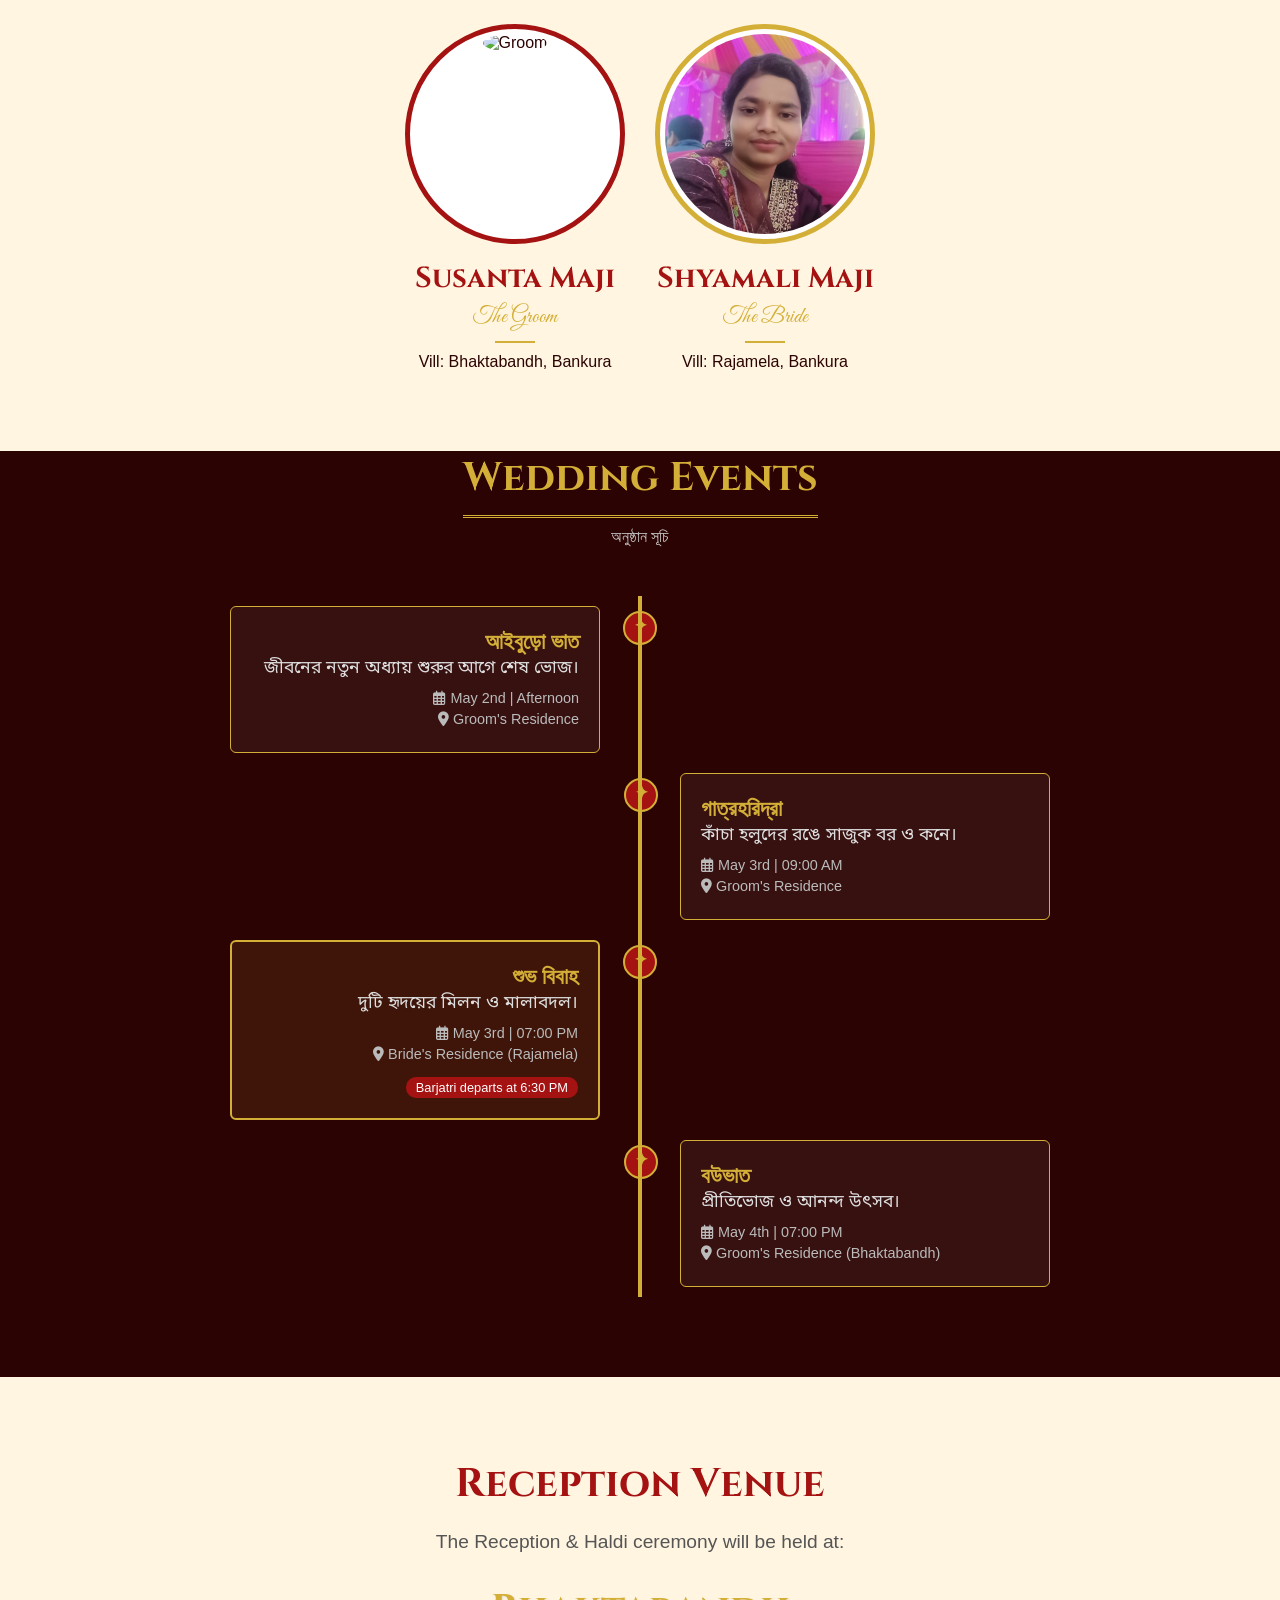
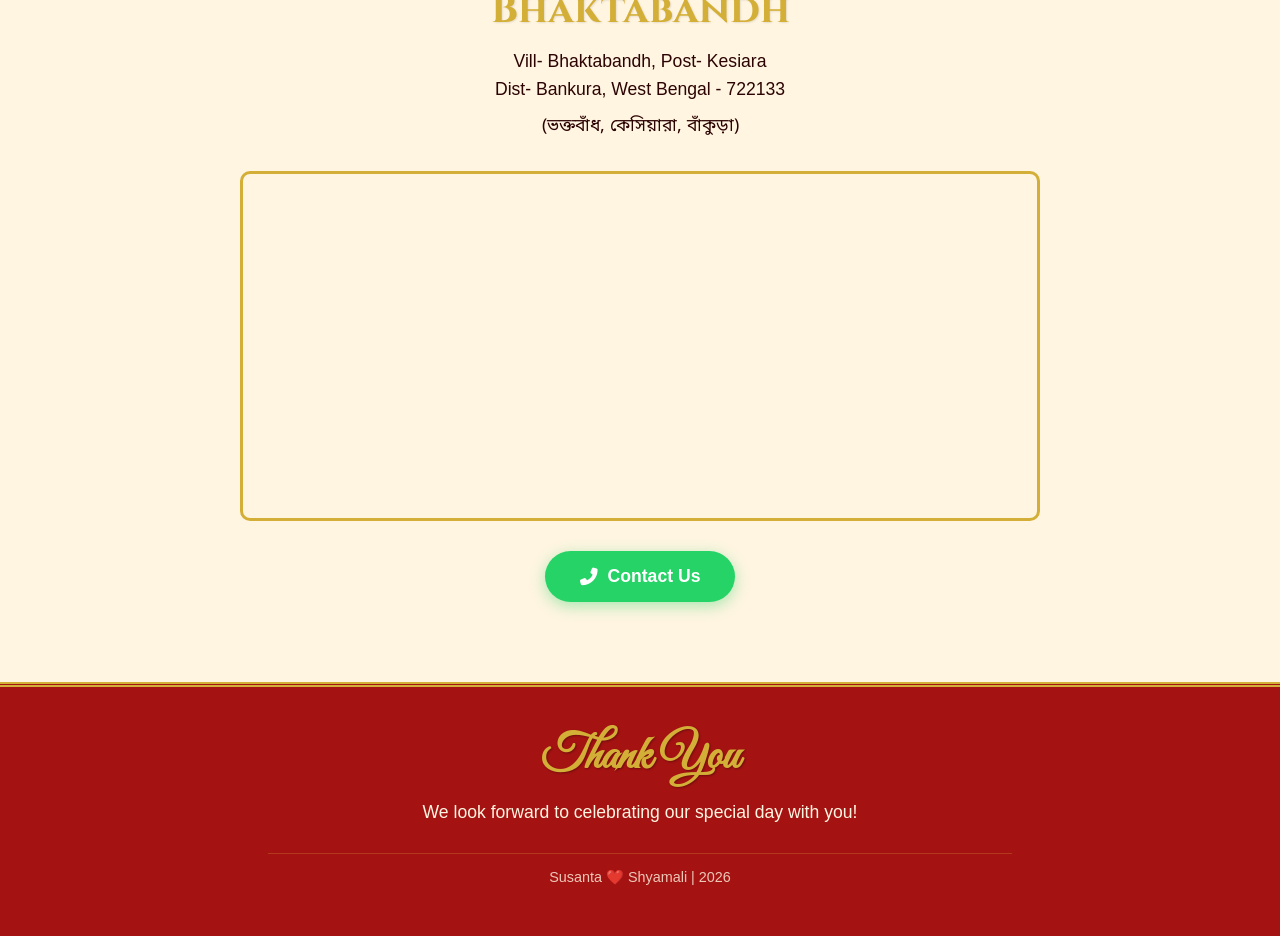
==== commit d056ac79: "Image upload" ====
--- a/index.html
+++ b/index.html
@@ -82,17 +82,21 @@
             <div class="couple-grid">
                 <div class="profile-card slide-in-left">
                     <div class="img-wrapper groom-border">
-                        <img src="" alt="Groom">
+                        <img src="assets/susanta_pic.png" alt="Groom">
                     </div>
                     <h3>Susanta Maji</h3>
+                    <p class="designation">The Groom</p>
+                    <div class="divider-small"></div>
                     <p class="address">Vill: Bhaktabandh, Bankura</p>
                 </div>
 
                 <div class="profile-card slide-in-right">
                     <div class="img-wrapper bride-border">
-                        <img src="" alt="Bride">
+                        <img src="assets/shyamali_pic.jpeg" alt="Bride">
                     </div>
                     <h3>Shyamali Maji</h3>
+                    <p class="designation">The Bride</p>
+                    <div class="divider-small"></div>
                     <p class="address">Vill: Rajamela, Bankura</p>
                 </div>
             </div>
--- a/style.css
+++ b/style.css
@@ -359,6 +359,20 @@
     gap: 30px;
     flex-wrap: wrap;
     text-align: center;
+}
+
+.designation {
+    font-family: var(--font-script);
+    color: var(--gold);
+    font-size: 1.4rem;
+    margin-bottom: 10px;
+}
+
+.divider-small {
+    height: 2px;
+    width: 40px;
+    background: var(--gold);
+    margin: 0 auto 10px;
 }
 
 .img-wrapper {
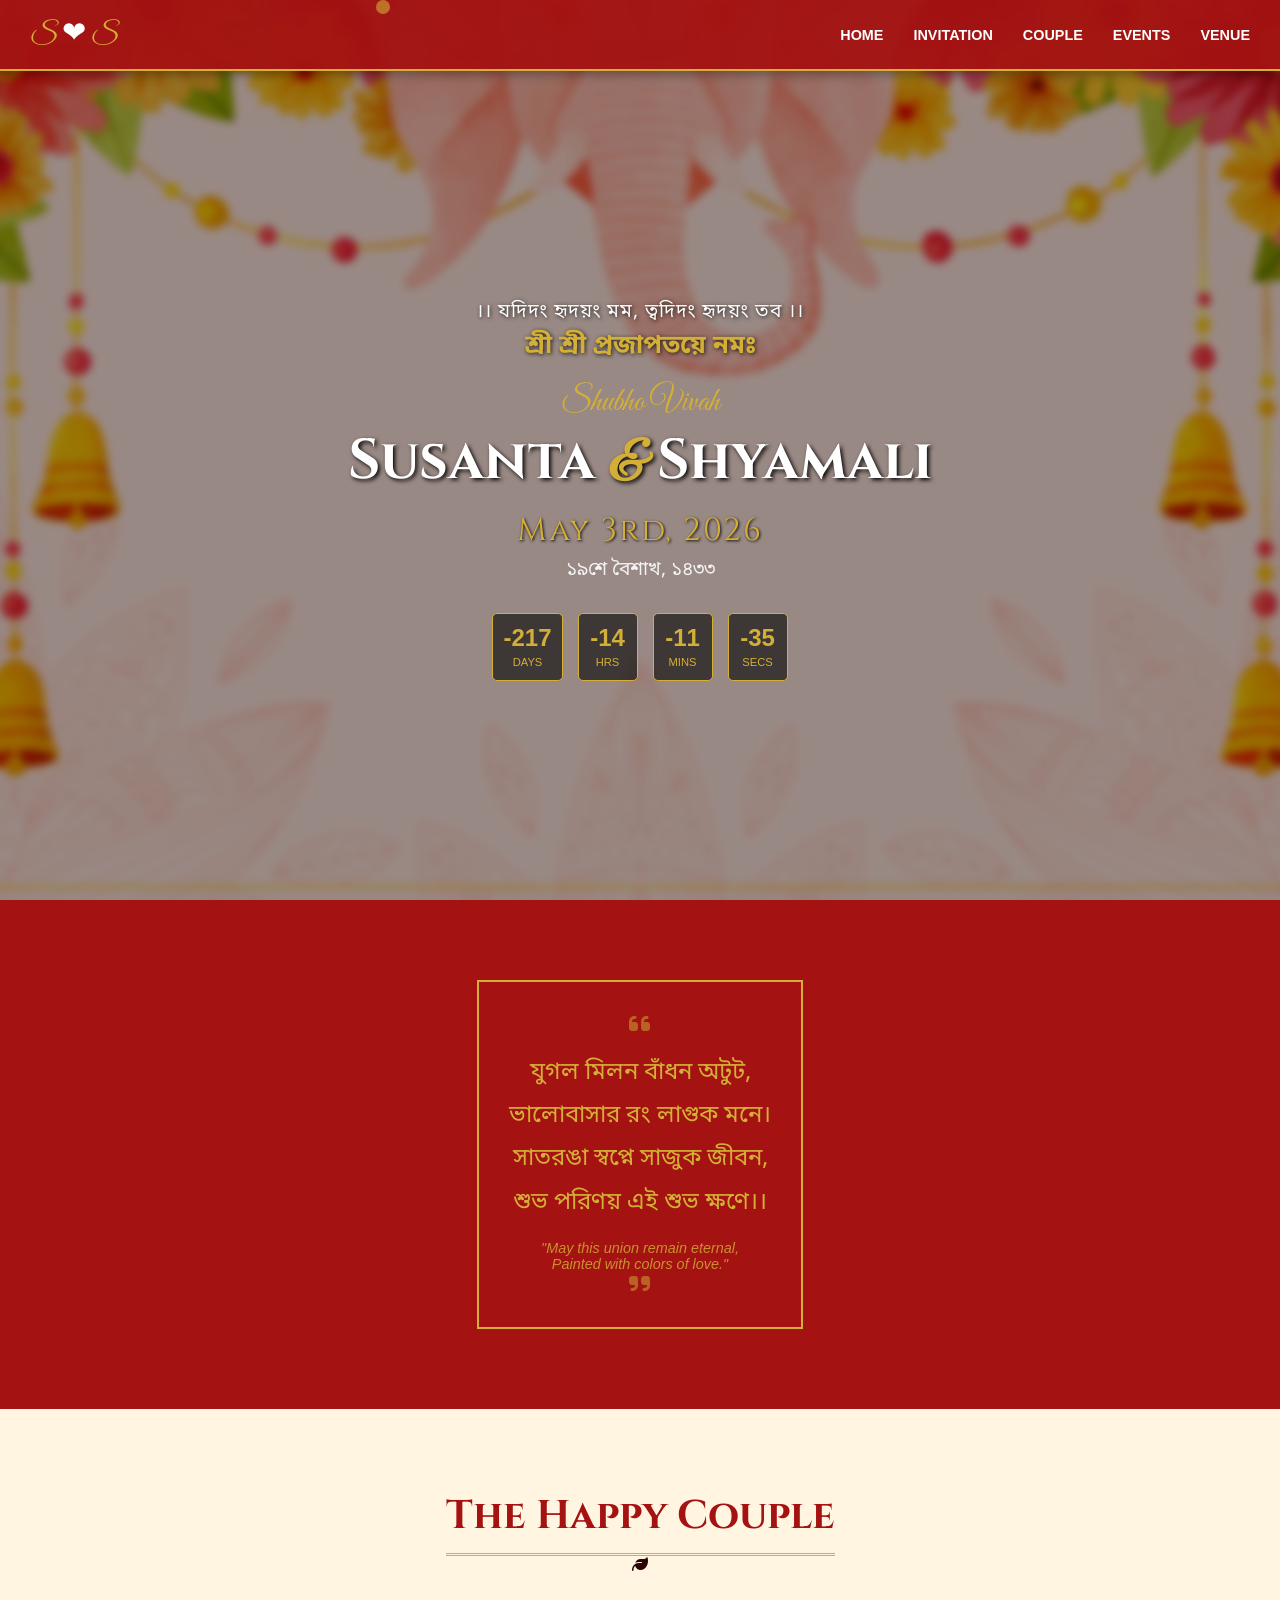
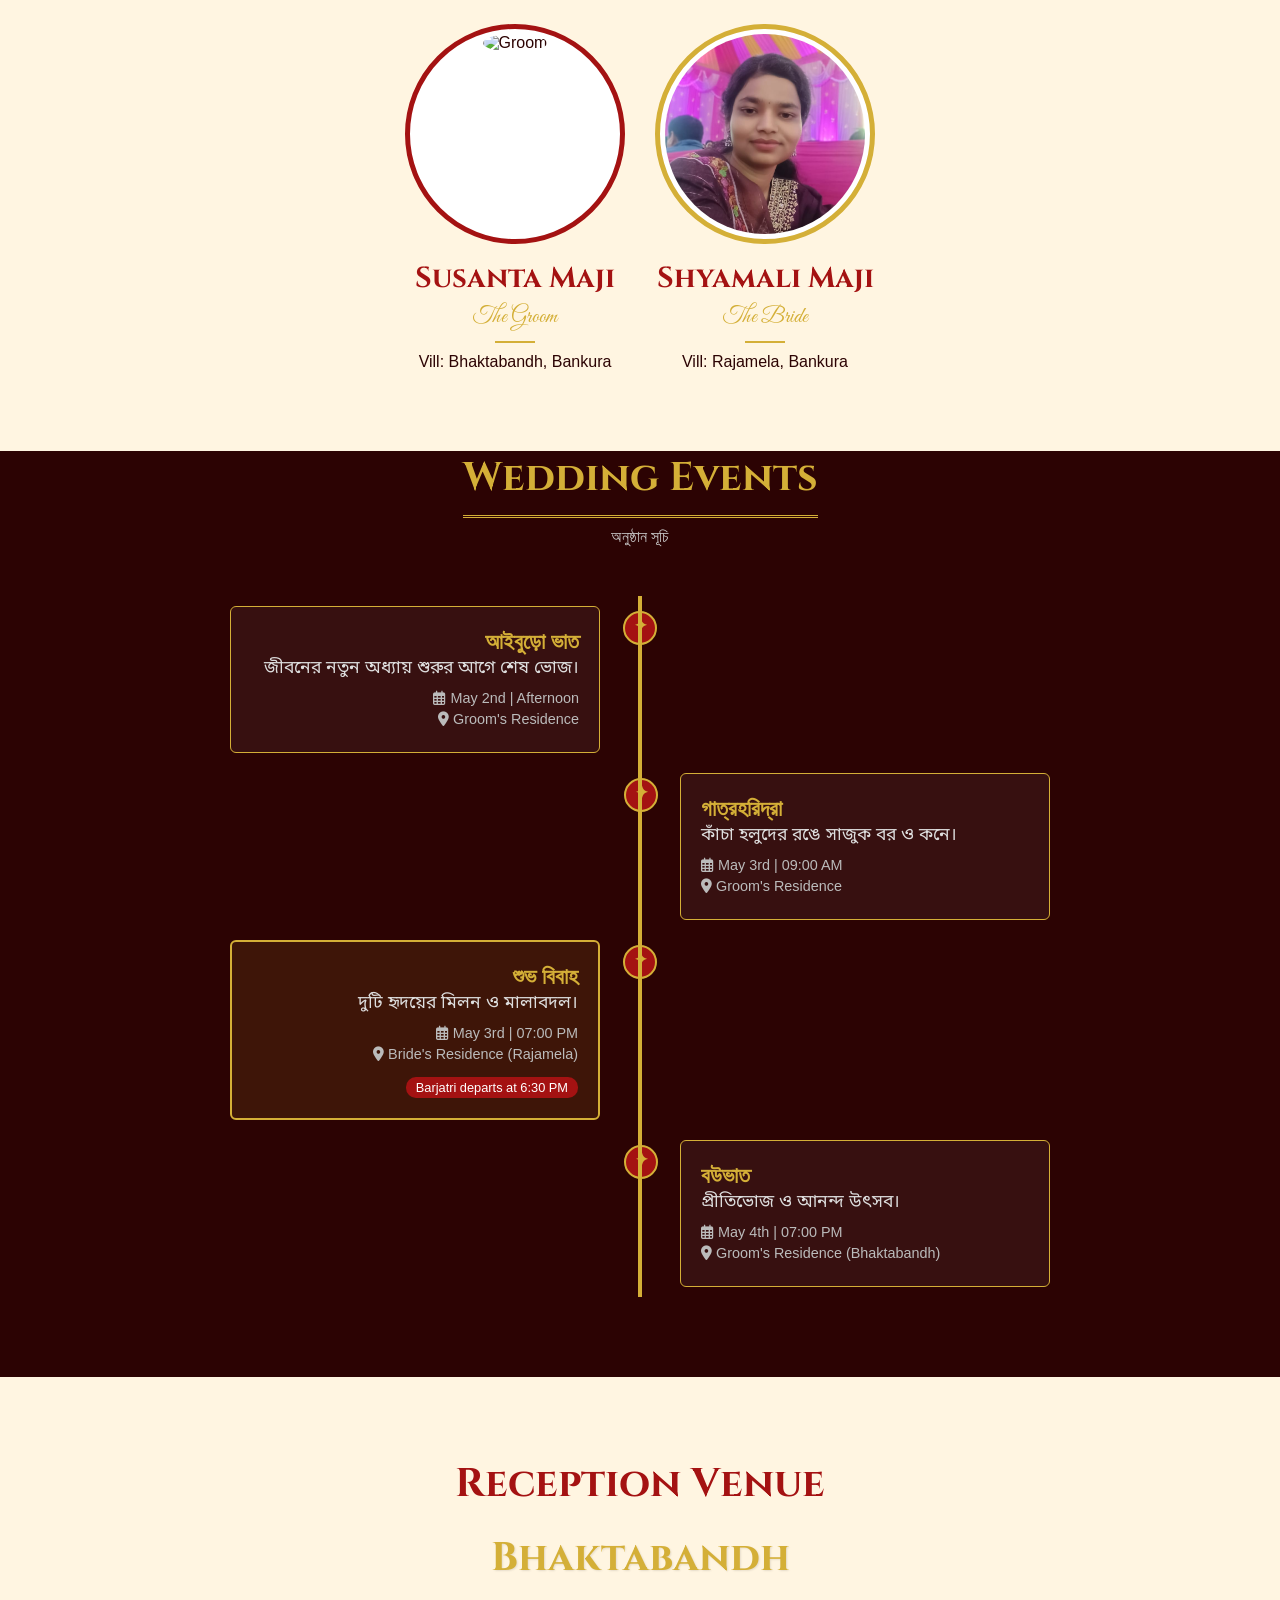
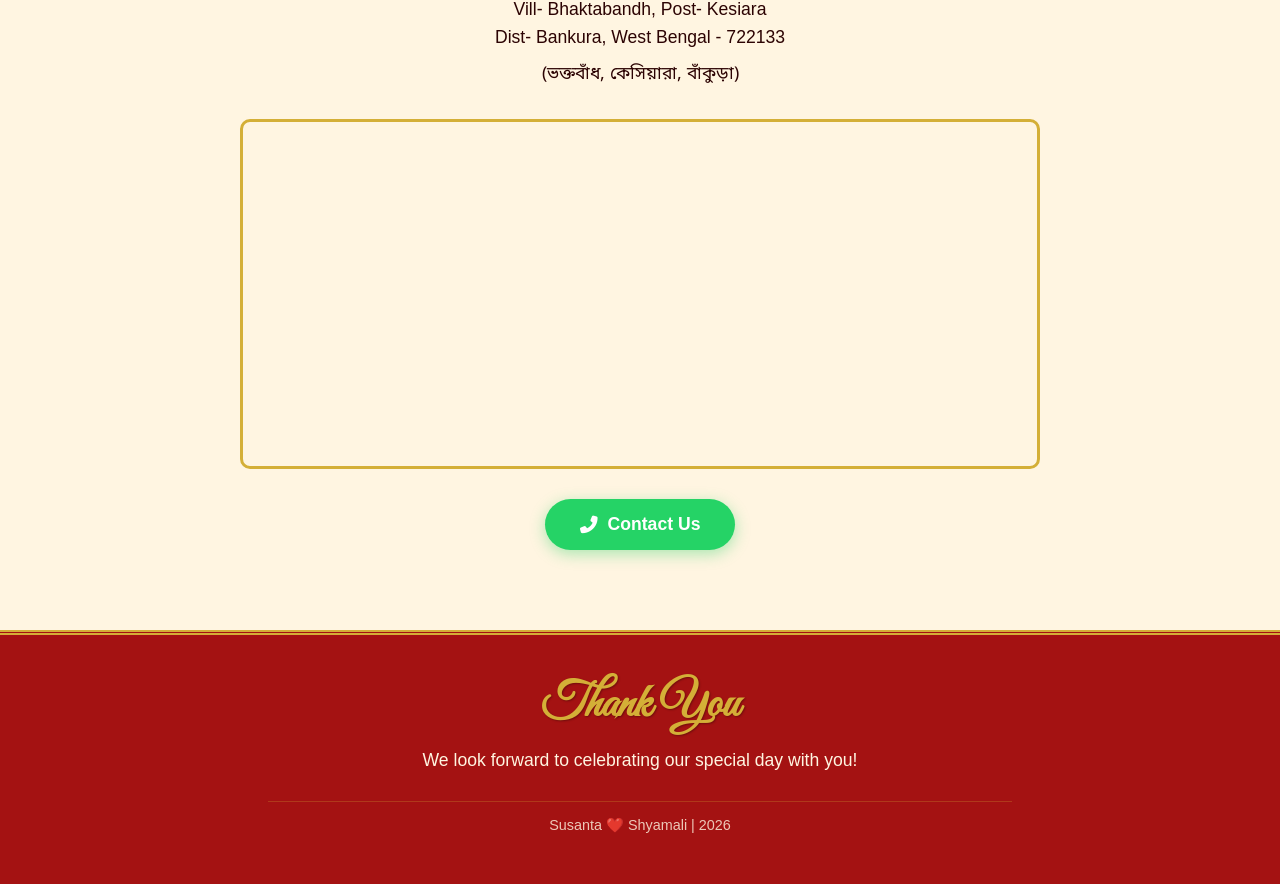
==== commit 8d4ddd97: "no changes" ====
--- a/index.html
+++ b/index.html
@@ -161,7 +161,6 @@
 
     <section id="venue" class="venue-section">
         <h2 class="section-title">Reception Venue</h2>
-        <p class="venue-intro">The Reception & Haldi ceremony will be held at:</p>
 
         <div class="venue-details">
             <h3 class="venue-name">Bhaktabandh</h3>
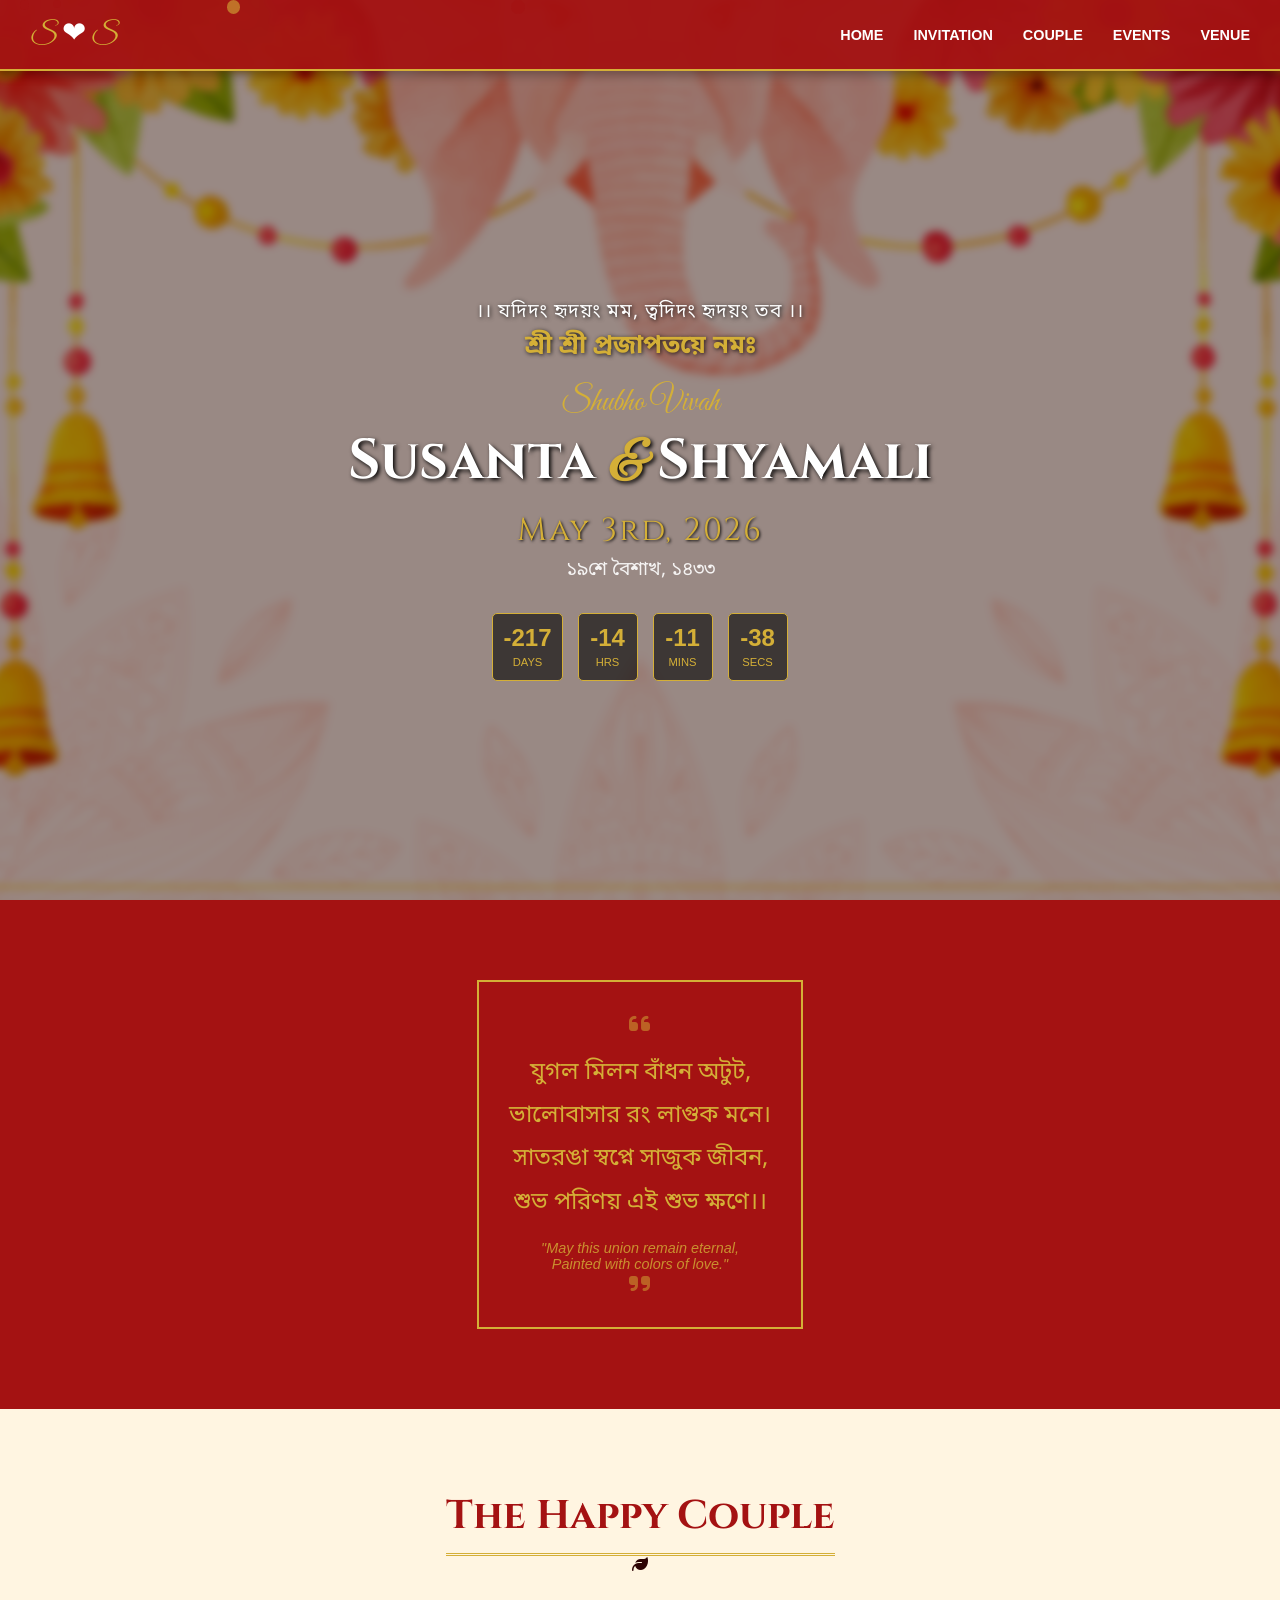
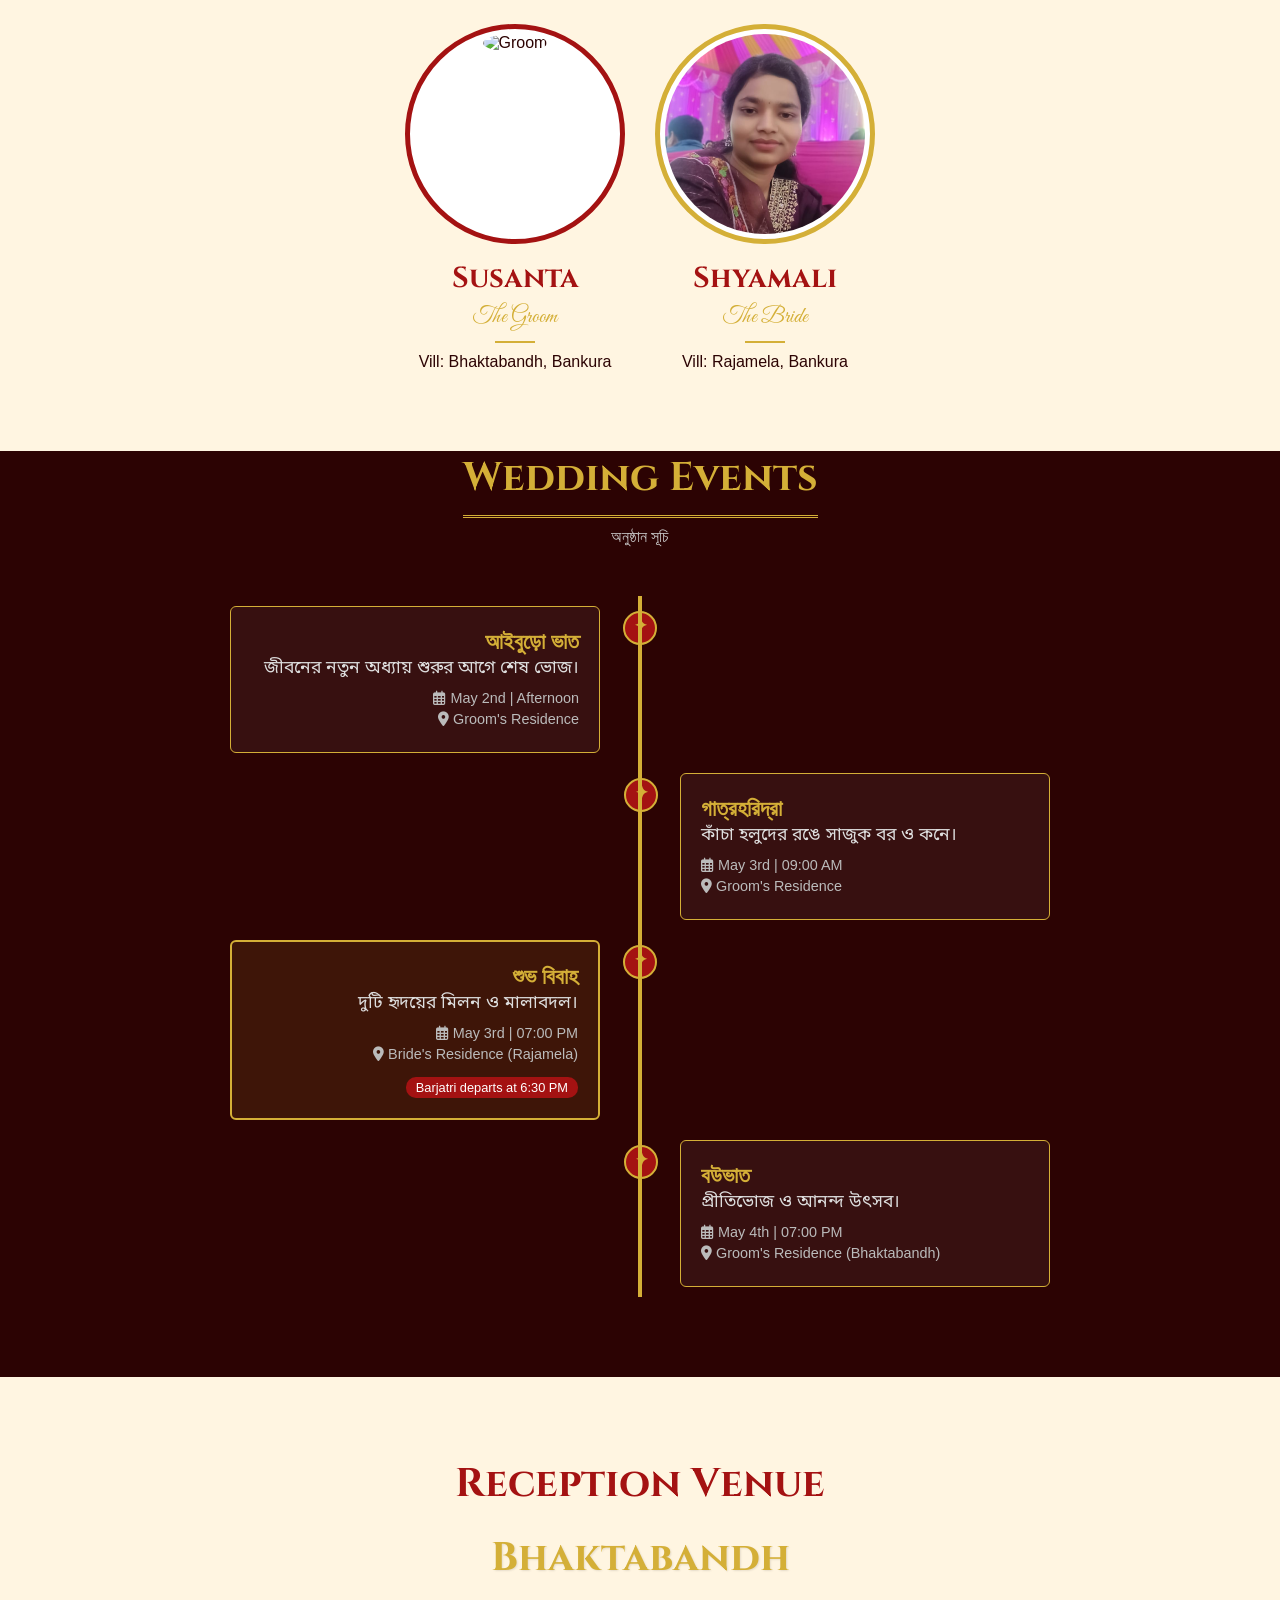
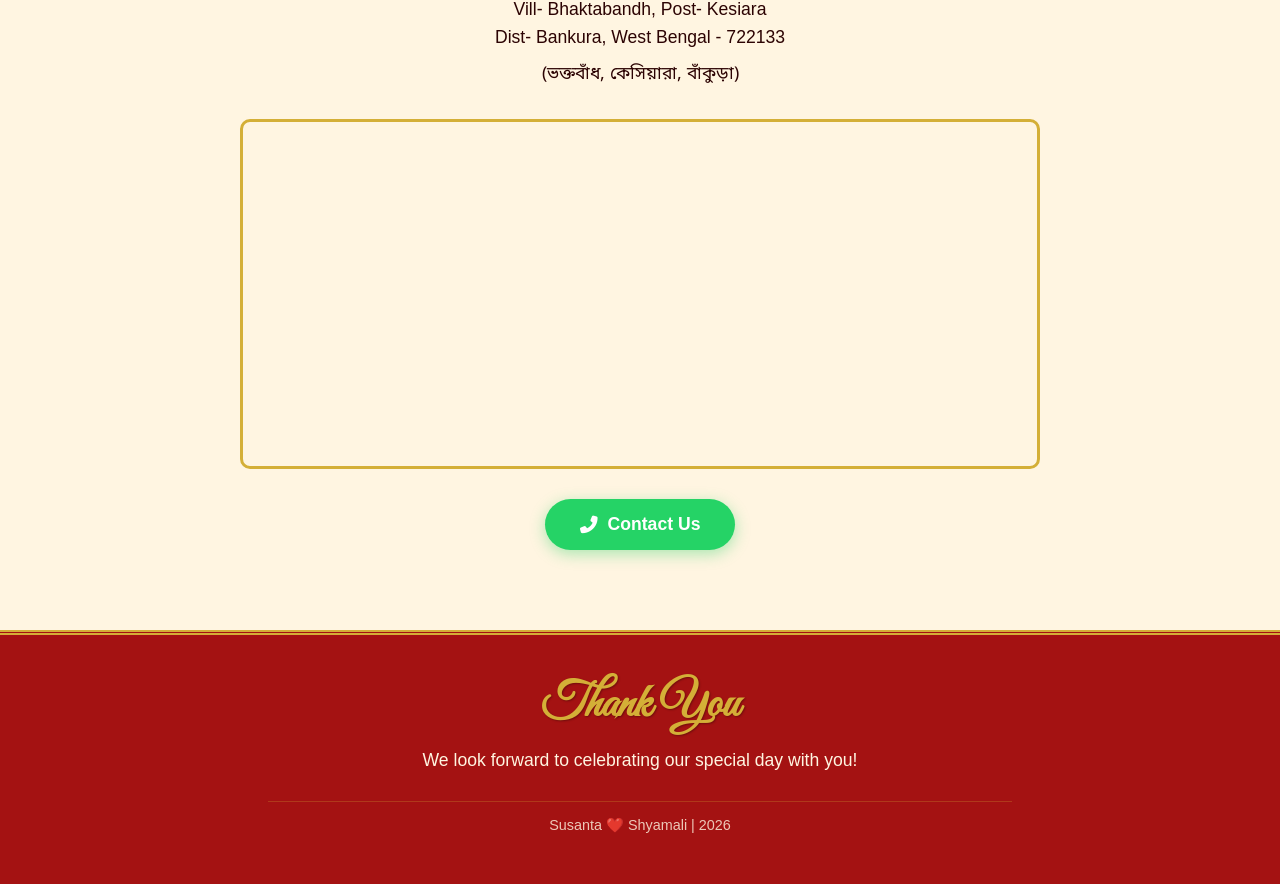
==== commit d001acfa: "update name" ====
--- a/index.html
+++ b/index.html
@@ -84,7 +84,7 @@
                     <div class="img-wrapper groom-border">
                         <img src="assets/susanta_pic.png" alt="Groom">
                     </div>
-                    <h3>Susanta Maji</h3>
+                    <h3>Susanta</h3>
                     <p class="designation">The Groom</p>
                     <div class="divider-small"></div>
                     <p class="address">Vill: Bhaktabandh, Bankura</p>
@@ -94,7 +94,7 @@
                     <div class="img-wrapper bride-border">
                         <img src="assets/shyamali_pic.jpeg" alt="Bride">
                     </div>
-                    <h3>Shyamali Maji</h3>
+                    <h3>Shyamali</h3>
                     <p class="designation">The Bride</p>
                     <div class="divider-small"></div>
                     <p class="address">Vill: Rajamela, Bankura</p>
